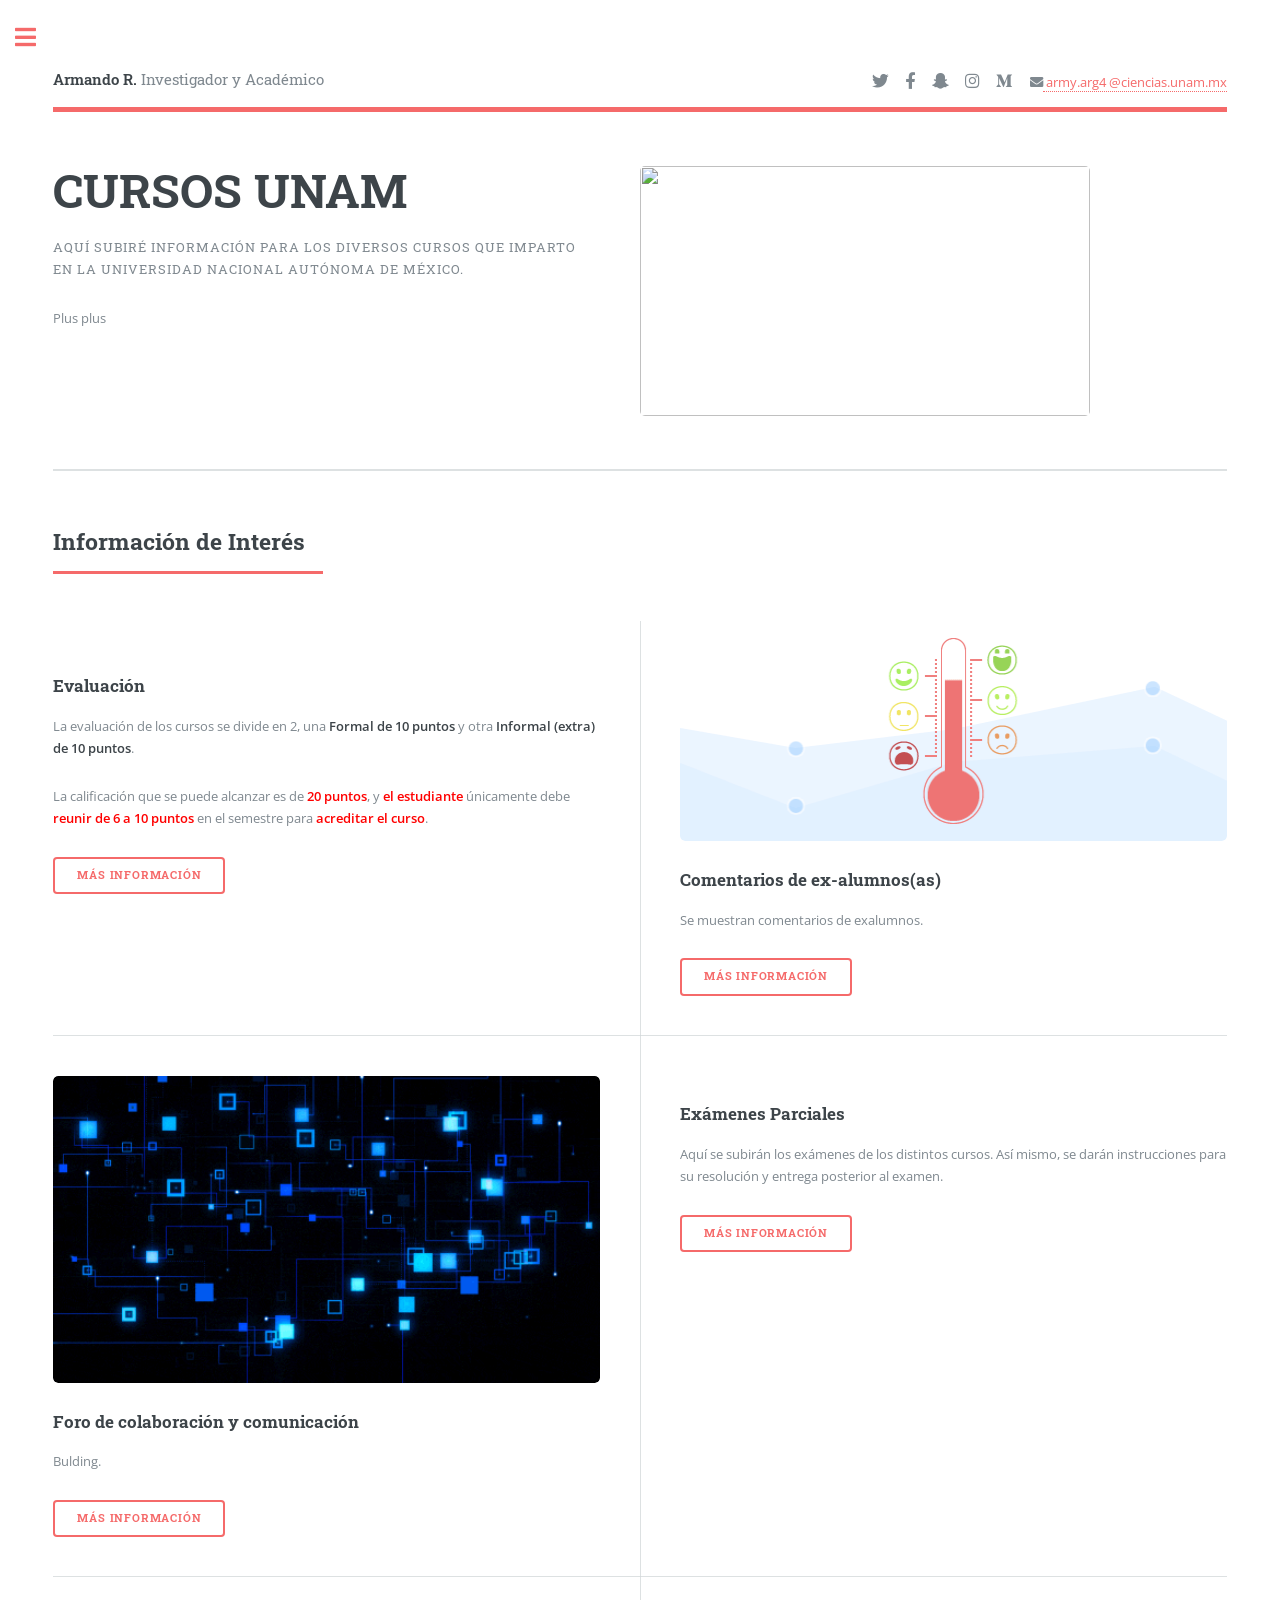
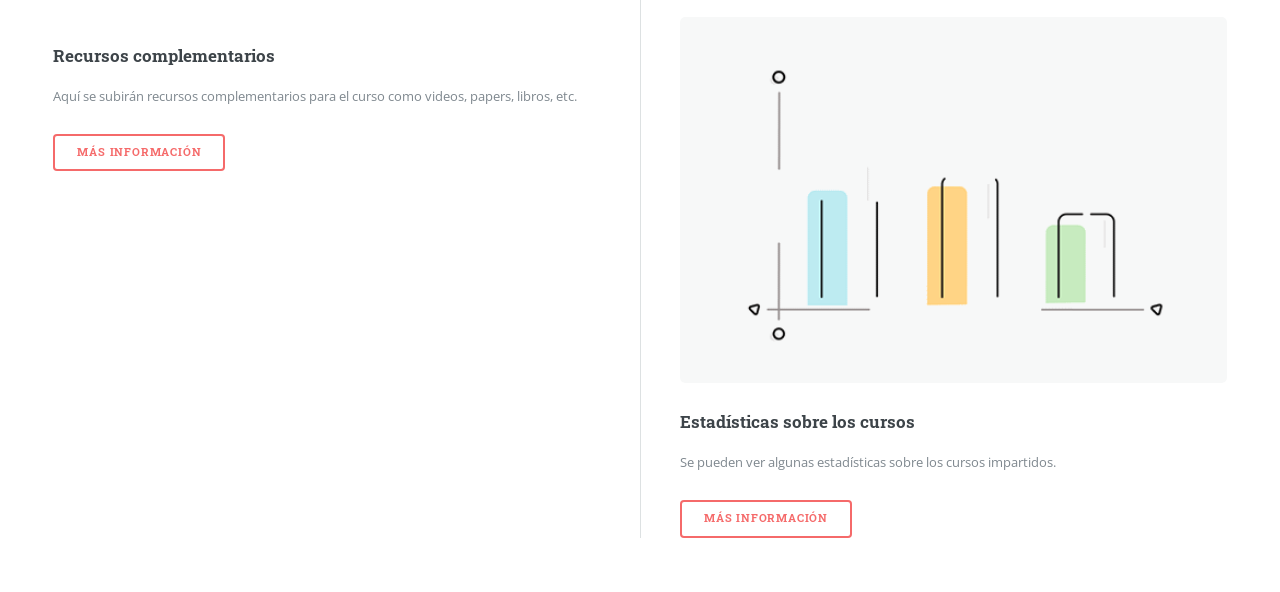
==== index.html @ 2b0e77f3 "estat curses 1" ====
<!DOCTYPE HTML>
<!--
	Investigación y Docencia
-->
<html>
	<head>
		<title>INICIO</title>
		<meta charset="utf-8" />
		<meta name="viewport" content="width=device-width, initial-scale=1, user-scalable=no" />
		<link rel="stylesheet" href="assets/css/main.css" />
	</head>
	<body class="is-preload">

		<!-- Wrapper -->
			<div id="wrapper">

				<!-- Main -->
					<div id="main">
						<div class="inner">

							<!-- Header -->
								<header id="header">
									<a href="index.html" class="logo"><strong>Armando R.</strong> Investigador y Académico</a>
									<ul class="icons">
										<li><a href="#" class="icon brands fa-twitter"><span class="label">Twitter</span></a></li>
										<li><a href="#" class="icon brands fa-facebook-f"><span class="label">Facebook</span></a></li>
										<li><a href="#" class="icon brands fa-snapchat-ghost"><span class="label">Snapchat</span></a></li>
										<li><a href="#" class="icon brands fa-instagram"><span class="label">Instagram</span></a></li>
										<li><a href="#" class="icon brands fa-medium-m"><span class="label">Medium</span></a></li>
										<li class="icon solid fa-envelope"><a href="#"> army.arg4 @ciencias.unam.mx</a></li>
									</ul>
								</header>

							<!-- Banner -->
								<section id="banner">
									<div class="content">
										<header>
											<h1>CURSOS UNAM<br />
											</h1>
<p>Aquí subiré información para los diversos cursos que imparto en la Universidad Nacional Autónoma de México.</p>
										</header>
										<p>   Plus plus</p>
										
									</div>
									<span class="image object">
<img src="https://giffiles.alphacoders.com/211/211236.gif" alt="" style="object-fit: cover; width: 450px; height: 250px;"/>
									</span>
								</section>


							<!-- Section -->
								<section>
									<header class="major">
										<h2>Información de Interés</h2>
										
									</header>
									<div class="posts">
										<article>
											<a href="#" class="image"><img src="Screenshot_2023-03-02-10-52-19.png" alt="" /></a>
											
											
   <script>
    function mostrarContenido(idContenido) {
      var contenido = document.getElementById(idContenido);
      if (contenido.style.display === "none") {
        contenido.style.display = "block";
      } else {
        contenido.style.display = "none";
      }
    }
  </script>

<a href="#" class="image"><img src="https://intef.es/wp-content/uploads/2022/09/EDUcharla-22_carrusel.jpg" alt="" /></a>											
<h3>Evaluación</h3>
<p>La evaluación de los cursos se divide en 2, una <strong>Formal de 10 puntos</strong> y otra <strong>Informal (extra) de 10 puntos</strong>. 
</p>
<p>La calificación que se puede alcanzar es de <strong style="color: red;">20 puntos</strong>, y <strong style="color: red;"> el estudiante</strong> 
únicamente debe <strong style="color: red;">reunir de 6 a 10 puntos</strong> en el semestre para 
<strong style="color: red;">acreditar el curso</strong>.  
 </p>
<ul class="actions">
<li><a  class="button" onclick="mostrarContenido('eval')" href="evaluacion.html">Más Información</a></li>
</ul>
<p id="eval" display="none">
<p>

</article>

<article>


<a href="#" class="image"><img src="comentarios.gif" alt="" /></a> <!--https://image.jimcdn.com/app/cms/image/transf/none/path/sef61e39a1407fa57/image/id53f1506eb621b59/version/1469035355/soldadoras-miller.gif-->
<h3>Comentarios de ex-alumnos(as)</h3>
<p>Se muestran comentarios de exalumnos.</p>
											<ul class="actions">
												<li><a href="Comentarios Clases - Google Forms.html" class="button">Más Información</a></li>
											</ul>
										</article>
										<article>
											<a href="#" class="image"><img src="com.gif" alt="" /></a>

<h3>Foro de colaboración y comunicación </h3>
<p>Bulding.</p>
											<ul class="actions">
												<li><a href="#" class="button">Más Información</a></li>
											</ul>
										</article>
										<article>
											<a href="#" class="image"><img src="https://www.knowsleynews.co.uk/wp-content/uploads/2023/02/Exam-graphic.jpg" alt="" /></a>
											<h3>Exámenes Parciales</h3>
											<p>Aquí se subirán los exámenes de los distintos cursos. Así mismo, se darán 
instrucciones para su resolución y entrega posterior al examen.</p>
											<ul class="actions">
												<li><a href="#" class="button">Más Información</a></li>
											</ul>
										</article>
										<article>
											<a href="#" class="image"><img src="https://c4.wallpaperflare.com/wallpaper/767/594/322/books-library-bokeh-depth-of-field-wallpaper-preview.jpg" alt="" /></a>
											<h3>Recursos complementarios</h3>
											<p>Aquí se subirán recursos complementarios para el curso como videos, papers, libros, etc.</p>
											<ul class="actions">
												<li><a href="#" class="button">Más Información</a></li>
											</ul>
										</article>
										<article>
											<a href="#" class="image"><img src="estat.gif" alt="" /></a>
											<h3>Estadísticas sobre los cursos</h3>
											<p>Se pueden ver algunas estadísticas sobre los cursos impartidos.</p>
											<ul class="actions">
												<li><a href="stat_courses.html" class="button">Más Información</a></li>
											</ul>
										</article>
									</div>
								</section>

						</div>
					</div>

				<!-- Sidebar -->
					<div id="sidebar">
						<div class="inner">

							<!-- Search -->
								<section id="search" class="alt">
									<form method="post" action="#">
										<input type="text" name="query" id="query" placeholder="Search" />
									</form>
								</section>

							<!-- Menu -->
								<nav id="menu">
									<header class="major">
										<h2>Menu</h2>
									</header>
									<ul>
										<li><a href="index.html">INICIO</a></li>
									<li><a href="notas_econo.html">Econometría</a></li>
																		
										<li><a href="alg_lin.html">Álgebra Lineal</a></li>
										<!--<li><a href="econometriaI.html">Econometría I</a></li>-->
										<li><a href="presentacion.html">Física Estadística</a></li>
										<li>
											<span class="opener">Submenu</span>
											<ul>
												<li><a href="#">L</a></li>
												<li><a href="#">I</a></li>
												<li><a href="#">T</a></li>
												<li><a href="#">F</a></li>
											</ul>
										</li>
									
									</ul>
								</nav>

	

							

							<!-- Footer -->
								<footer id="footer">
									<p class="copyright">&copy; Untitled. All rights reserved. Design: <a href="https://html5up.net">HTML5 UP</a>.</p>
								</footer>

						</div>
					</div>

			</div>

		<!-- Scripts -->
			<script src="assets/js/jquery.min.js"></script>
			<script src="assets/js/browser.min.js"></script>
			<script src="assets/js/breakpoints.min.js"></script>
			<script src="assets/js/util.js"></script>
			<script src="assets/js/main.js"></script>

	</body>
</html>
---- assets/css/main.css ----
@import url(fontawesome-all.min.css);
@import url("https://fonts.googleapis.com/css?family=Open+Sans:400,600,400italic,600italic|Roboto+Slab:400,700");
/*
	Editorial by HTML5 UP
	html5up.net | @ajlkn
	Free for personal and commercial use under the CCA 3.0 license (html5up.net/license)
*/
html, body, div, span, applet, object,
iframe, h1, h2, h3, h4, h5, h6, p, blockquote,
pre, a, abbr, acronym, address, big, cite,
code, del, dfn, em, img, ins, kbd, q, s, samp,
small, strike, strong, sub, sup, tt, var, b,
u, i, center, dl, dt, dd, ol, ul, li, fieldset,
form, label, legend, table, caption, tbody,
tfoot, thead, tr, th, td, article, aside,
canvas, details, embed, figure, figcaption,
footer, header, hgroup, menu, nav, output, ruby,
section, summary, time, mark, audio, video {
  margin: 0;
  padding: 0;
  border: 0;
  font-size: 100%;
  font: inherit;
  vertical-align: baseline; }

article, aside, details, figcaption, figure,
footer, header, hgroup, menu, nav, section {
  display: block; }

body {
  line-height: 1; }

ol, ul {
  list-style: none; }

blockquote, q {
  quotes: none; }
  blockquote:before, blockquote:after, q:before, q:after {
    content: '';
    content: none; }

table {
  border-collapse: collapse;
  border-spacing: 0; }

body {
  -webkit-text-size-adjust: none; }

mark {
  background-color: transparent;
  color: inherit; }

input::-moz-focus-inner {
  border: 0;
  padding: 0; }

input, select, textarea {
  -moz-appearance: none;
  -webkit-appearance: none;
  -ms-appearance: none;
  appearance: none; }

/* Basic */
@-ms-viewport {
  width: device-width; }

body {
  -ms-overflow-style: scrollbar; }

@media screen and (max-width: 480px) {
  html, body {
    min-width: 320px; } }

html {
  box-sizing: border-box; }

*, *:before, *:after {
  box-sizing: inherit; }

body {
  background: #ffffff; }
  body.is-preload *, body.is-preload *:before, body.is-preload *:after, body.is-resizing *, body.is-resizing *:before, body.is-resizing *:after {
    -moz-animation: none !important;
    -webkit-animation: none !important;
    -ms-animation: none !important;
    animation: none !important;
    -moz-transition: none !important;
    -webkit-transition: none !important;
    -ms-transition: none !important;
    transition: none !important; }

/* Type */
body, input, select, textarea {
  color: #7f888f;
  font-family: "Open Sans", sans-serif;
  font-size: 13pt;
  font-weight: 400;
  line-height: 1.65; }
  @media screen and (max-width: 1680px) {
    body, input, select, textarea {
      font-size: 11pt; } }
  @media screen and (max-width: 1280px) {
    body, input, select, textarea {
      font-size: 10pt; } }
  @media screen and (max-width: 360px) {
    body, input, select, textarea {
      font-size: 9pt; } }

a {
  -moz-transition: color 0.2s ease-in-out, border-bottom-color 0.2s ease-in-out;
  -webkit-transition: color 0.2s ease-in-out, border-bottom-color 0.2s ease-in-out;
  -ms-transition: color 0.2s ease-in-out, border-bottom-color 0.2s ease-in-out;
  transition: color 0.2s ease-in-out, border-bottom-color 0.2s ease-in-out;
  border-bottom: dotted 1px;
  color: #f56a6a;
  text-decoration: none; }
  a:hover {
    border-bottom-color: #f56a6a;
    color: #f56a6a !important; }
    a:hover strong {
      color: inherit; }

strong, b {
  color: #3d4449;
  font-weight: 600; }

em, i {
  font-style: italic; }

p {
  margin: 0 0 2em 0; }

h1, h2, h3, h4, h5, h6 {
  color: #3d4449;
  font-family: "Roboto Slab", serif;
  font-weight: 700;
  line-height: 1.5;
  margin: 0 0 1em 0; }
  h1 a, h2 a, h3 a, h4 a, h5 a, h6 a {
    color: inherit;
    text-decoration: none;
    border-bottom: 0; }

h1 {
  font-size: 4em;
  margin: 0 0 0.5em 0;
  line-height: 1.3; }

h2 {
  font-size: 1.75em; }

h3 {
  font-size: 1.25em; }

h4 {
  font-size: 1.1em; }

h5 {
  font-size: 0.9em; }

h6 {
  font-size: 0.7em; }

@media screen and (max-width: 1680px) {
  h1 {
    font-size: 3.5em; } }

@media screen and (max-width: 980px) {
  h1 {
    font-size: 3.25em; } }

@media screen and (max-width: 736px) {
  h1 {
    font-size: 2em;
    line-height: 1.4; }
  h2 {
    font-size: 1.5em; } }

sub {
  font-size: 0.8em;
  position: relative;
  top: 0.5em; }

sup {
  font-size: 0.8em;
  position: relative;
  top: -0.5em; }

blockquote {
  border-left: solid 3px rgba(210, 215, 217, 0.75);
  font-style: italic;
  margin: 0 0 2em 0;
  padding: 0.5em 0 0.5em 2em; }

code {
  background: rgba(230, 235, 237, 0.25);
  border-radius: 0.375em;
  border: solid 1px rgba(210, 215, 217, 0.75);
  font-family: "Courier New", monospace;
  font-size: 0.9em;
  margin: 0 0.25em;
  padding: 0.25em 0.65em; }

pre {
  -webkit-overflow-scrolling: touch;
  font-family: "Courier New", monospace;
  font-size: 0.9em;
  margin: 0 0 2em 0; }
  pre code {
    display: block;
    line-height: 1.75;
    padding: 1em 1.5em;
    overflow-x: auto; }

hr {
  border: 0;
  border-bottom: solid 1px rgba(210, 215, 217, 0.75);
  margin: 2em 0; }
  hr.major {
    margin: 3em 0; }

.align-left {
  text-align: left; }

.align-center {
  text-align: center; }

.align-right {
  text-align: right; }

/* Row */
.row {
  display: flex;
  flex-wrap: wrap;
  box-sizing: border-box;
  align-items: stretch; }
  .row > * {
    box-sizing: border-box; }
  .row.gtr-uniform > * > :last-child {
    margin-bottom: 0; }
  .row.aln-left {
    justify-content: flex-start; }
  .row.aln-center {
    justify-content: center; }
  .row.aln-right {
    justify-content: flex-end; }
  .row.aln-top {
    align-items: flex-start; }
  .row.aln-middle {
    align-items: center; }
  .row.aln-bottom {
    align-items: flex-end; }
  .row > .imp {
    order: -1; }
  .row > .col-1 {
    width: 8.33333%; }
  .row > .off-1 {
    margin-left: 8.33333%; }
  .row > .col-2 {
    width: 16.66667%; }
  .row > .off-2 {
    margin-left: 16.66667%; }
  .row > .col-3 {
    width: 25%; }
  .row > .off-3 {
    margin-left: 25%; }
  .row > .col-4 {
    width: 33.33333%; }
  .row > .off-4 {
    margin-left: 33.33333%; }
  .row > .col-5 {
    width: 41.66667%; }
  .row > .off-5 {
    margin-left: 41.66667%; }
  .row > .col-6 {
    width: 50%; }
  .row > .off-6 {
    margin-left: 50%; }
  .row > .col-7 {
    width: 58.33333%; }
  .row > .off-7 {
    margin-left: 58.33333%; }
  .row > .col-8 {
    width: 66.66667%; }
  .row > .off-8 {
    margin-left: 66.66667%; }
  .row > .col-9 {
    width: 75%; }
  .row > .off-9 {
    margin-left: 75%; }
  .row > .col-10 {
    width: 83.33333%; }
  .row > .off-10 {
    margin-left: 83.33333%; }
  .row > .col-11 {
    width: 91.66667%; }
  .row > .off-11 {
    margin-left: 91.66667%; }
  .row > .col-12 {
    width: 100%; }
  .row > .off-12 {
    margin-left: 100%; }
  .row.gtr-0 {
    margin-top: 0;
    margin-left: 0em; }
    .row.gtr-0 > * {
      padding: 0 0 0 0em; }
    .row.gtr-0.gtr-uniform {
      margin-top: 0em; }
      .row.gtr-0.gtr-uniform > * {
        padding-top: 0em; }
  .row.gtr-25 {
    margin-top: 0;
    margin-left: -0.375em; }
    .row.gtr-25 > * {
      padding: 0 0 0 0.375em; }
    .row.gtr-25.gtr-uniform {
      margin-top: -0.375em; }
      .row.gtr-25.gtr-uniform > * {
        padding-top: 0.375em; }
  .row.gtr-50 {
    margin-top: 0;
    margin-left: -0.75em; }
    .row.gtr-50 > * {
      padding: 0 0 0 0.75em; }
    .row.gtr-50.gtr-uniform {
      margin-top: -0.75em; }
      .row.gtr-50.gtr-uniform > * {
        padding-top: 0.75em; }
  .row {
    margin-top: 0;
    margin-left: -1.5em; }
    .row > * {
      padding: 0 0 0 1.5em; }
    .row.gtr-uniform {
      margin-top: -1.5em; }
      .row.gtr-uniform > * {
        padding-top: 1.5em; }
  .row.gtr-150 {
    margin-top: 0;
    margin-left: -2.25em; }
    .row.gtr-150 > * {
      padding: 0 0 0 2.25em; }
    .row.gtr-150.gtr-uniform {
      margin-top: -2.25em; }
      .row.gtr-150.gtr-uniform > * {
        padding-top: 2.25em; }
  .row.gtr-200 {
    margin-top: 0;
    margin-left: -3em; }
    .row.gtr-200 > * {
      padding: 0 0 0 3em; }
    .row.gtr-200.gtr-uniform {
      margin-top: -3em; }
      .row.gtr-200.gtr-uniform > * {
        padding-top: 3em; }
  @media screen and (max-width: 1680px) {
    .row {
      display: flex;
      flex-wrap: wrap;
      box-sizing: border-box;
      align-items: stretch; }
      .row > * {
        box-sizing: border-box; }
      .row.gtr-uniform > * > :last-child {
        margin-bottom: 0; }
      .row.aln-left {
        justify-content: flex-start; }
      .row.aln-center {
        justify-content: center; }
      .row.aln-right {
        justify-content: flex-end; }
      .row.aln-top {
        align-items: flex-start; }
      .row.aln-middle {
        align-items: center; }
      .row.aln-bottom {
        align-items: flex-end; }
      .row > .imp-xlarge {
        order: -1; }
      .row > .col-1-xlarge {
        width: 8.33333%; }
      .row > .off-1-xlarge {
        margin-left: 8.33333%; }
      .row > .col-2-xlarge {
        width: 16.66667%; }
      .row > .off-2-xlarge {
        margin-left: 16.66667%; }
      .row > .col-3-xlarge {
        width: 25%; }
      .row > .off-3-xlarge {
        margin-left: 25%; }
      .row > .col-4-xlarge {
        width: 33.33333%; }
      .row > .off-4-xlarge {
        margin-left: 33.33333%; }
      .row > .col-5-xlarge {
        width: 41.66667%; }
      .row > .off-5-xlarge {
        margin-left: 41.66667%; }
      .row > .col-6-xlarge {
        width: 50%; }
      .row > .off-6-xlarge {
        margin-left: 50%; }
      .row > .col-7-xlarge {
        width: 58.33333%; }
      .row > .off-7-xlarge {
        margin-left: 58.33333%; }
      .row > .col-8-xlarge {
        width: 66.66667%; }
      .row > .off-8-xlarge {
        margin-left: 66.66667%; }
      .row > .col-9-xlarge {
        width: 75%; }
      .row > .off-9-xlarge {
        margin-left: 75%; }
      .row > .col-10-xlarge {
        width: 83.33333%; }
      .row > .off-10-xlarge {
        margin-left: 83.33333%; }
      .row > .col-11-xlarge {
        width: 91.66667%; }
      .row > .off-11-xlarge {
        margin-left: 91.66667%; }
      .row > .col-12-xlarge {
        width: 100%; }
      .row > .off-12-xlarge {
        margin-left: 100%; }
      .row.gtr-0 {
        margin-top: 0;
        margin-left: 0em; }
        .row.gtr-0 > * {
          padding: 0 0 0 0em; }
        .row.gtr-0.gtr-uniform {
          margin-top: 0em; }
          .row.gtr-0.gtr-uniform > * {
            padding-top: 0em; }
      .row.gtr-25 {
        margin-top: 0;
        margin-left: -0.375em; }
        .row.gtr-25 > * {
          padding: 0 0 0 0.375em; }
        .row.gtr-25.gtr-uniform {
          margin-top: -0.375em; }
          .row.gtr-25.gtr-uniform > * {
            padding-top: 0.375em; }
      .row.gtr-50 {
        margin-top: 0;
        margin-left: -0.75em; }
        .row.gtr-50 > * {
          padding: 0 0 0 0.75em; }
        .row.gtr-50.gtr-uniform {
          margin-top: -0.75em; }
          .row.gtr-50.gtr-uniform > * {
            padding-top: 0.75em; }
      .row {
        margin-top: 0;
        margin-left: -1.5em; }
        .row > * {
          padding: 0 0 0 1.5em; }
        .row.gtr-uniform {
          margin-top: -1.5em; }
          .row.gtr-uniform > * {
            padding-top: 1.5em; }
      .row.gtr-150 {
        margin-top: 0;
        margin-left: -2.25em; }
        .row.gtr-150 > * {
          padding: 0 0 0 2.25em; }
        .row.gtr-150.gtr-uniform {
          margin-top: -2.25em; }
          .row.gtr-150.gtr-uniform > * {
            padding-top: 2.25em; }
      .row.gtr-200 {
        margin-top: 0;
        margin-left: -3em; }
        .row.gtr-200 > * {
          padding: 0 0 0 3em; }
        .row.gtr-200.gtr-uniform {
          margin-top: -3em; }
          .row.gtr-200.gtr-uniform > * {
            padding-top: 3em; } }
  @media screen and (max-width: 1280px) {
    .row {
      display: flex;
      flex-wrap: wrap;
      box-sizing: border-box;
      align-items: stretch; }
      .row > * {
        box-sizing: border-box; }
      .row.gtr-uniform > * > :last-child {
        margin-bottom: 0; }
      .row.aln-left {
        justify-content: flex-start; }
      .row.aln-center {
        justify-content: center; }
      .row.aln-right {
        justify-content: flex-end; }
      .row.aln-top {
        align-items: flex-start; }
      .row.aln-middle {
        align-items: center; }
      .row.aln-bottom {
        align-items: flex-end; }
      .row > .imp-large {
        order: -1; }
      .row > .col-1-large {
        width: 8.33333%; }
      .row > .off-1-large {
        margin-left: 8.33333%; }
      .row > .col-2-large {
        width: 16.66667%; }
      .row > .off-2-large {
        margin-left: 16.66667%; }
      .row > .col-3-large {
        width: 25%; }
      .row > .off-3-large {
        margin-left: 25%; }
      .row > .col-4-large {
        width: 33.33333%; }
      .row > .off-4-large {
        margin-left: 33.33333%; }
      .row > .col-5-large {
        width: 41.66667%; }
      .row > .off-5-large {
        margin-left: 41.66667%; }
      .row > .col-6-large {
        width: 50%; }
      .row > .off-6-large {
        margin-left: 50%; }
      .row > .col-7-large {
        width: 58.33333%; }
      .row > .off-7-large {
        margin-left: 58.33333%; }
      .row > .col-8-large {
        width: 66.66667%; }
      .row > .off-8-large {
        margin-left: 66.66667%; }
      .row > .col-9-large {
        width: 75%; }
      .row > .off-9-large {
        margin-left: 75%; }
      .row > .col-10-large {
        width: 83.33333%; }
      .row > .off-10-large {
        margin-left: 83.33333%; }
      .row > .col-11-large {
        width: 91.66667%; }
      .row > .off-11-large {
        margin-left: 91.66667%; }
      .row > .col-12-large {
        width: 100%; }
      .row > .off-12-large {
        margin-left: 100%; }
      .row.gtr-0 {
        margin-top: 0;
        margin-left: 0em; }
        .row.gtr-0 > * {
          padding: 0 0 0 0em; }
        .row.gtr-0.gtr-uniform {
          margin-top: 0em; }
          .row.gtr-0.gtr-uniform > * {
            padding-top: 0em; }
      .row.gtr-25 {
        margin-top: 0;
        margin-left: -0.375em; }
        .row.gtr-25 > * {
          padding: 0 0 0 0.375em; }
        .row.gtr-25.gtr-uniform {
          margin-top: -0.375em; }
          .row.gtr-25.gtr-uniform > * {
            padding-top: 0.375em; }
      .row.gtr-50 {
        margin-top: 0;
        margin-left: -0.75em; }
        .row.gtr-50 > * {
          padding: 0 0 0 0.75em; }
        .row.gtr-50.gtr-uniform {
          margin-top: -0.75em; }
          .row.gtr-50.gtr-uniform > * {
            padding-top: 0.75em; }
      .row {
        margin-top: 0;
        margin-left: -1.5em; }
        .row > * {
          padding: 0 0 0 1.5em; }
        .row.gtr-uniform {
          margin-top: -1.5em; }
          .row.gtr-uniform > * {
            padding-top: 1.5em; }
      .row.gtr-150 {
        margin-top: 0;
        margin-left: -2.25em; }
        .row.gtr-150 > * {
          padding: 0 0 0 2.25em; }
        .row.gtr-150.gtr-uniform {
          margin-top: -2.25em; }
          .row.gtr-150.gtr-uniform > * {
            padding-top: 2.25em; }
      .row.gtr-200 {
        margin-top: 0;
        margin-left: -3em; }
        .row.gtr-200 > * {
          padding: 0 0 0 3em; }
        .row.gtr-200.gtr-uniform {
          margin-top: -3em; }
          .row.gtr-200.gtr-uniform > * {
            padding-top: 3em; } }
  @media screen and (max-width: 980px) {
    .row {
      display: flex;
      flex-wrap: wrap;
      box-sizing: border-box;
      align-items: stretch; }
      .row > * {
        box-sizing: border-box; }
      .row.gtr-uniform > * > :last-child {
        margin-bottom: 0; }
      .row.aln-left {
        justify-content: flex-start; }
      .row.aln-center {
        justify-content: center; }
      .row.aln-right {
        justify-content: flex-end; }
      .row.aln-top {
        align-items: flex-start; }
      .row.aln-middle {
        align-items: center; }
      .row.aln-bottom {
        align-items: flex-end; }
      .row > .imp-medium {
        order: -1; }
      .row > .col-1-medium {
        width: 8.33333%; }
      .row > .off-1-medium {
        margin-left: 8.33333%; }
      .row > .col-2-medium {
        width: 16.66667%; }
      .row > .off-2-medium {
        margin-left: 16.66667%; }
      .row > .col-3-medium {
        width: 25%; }
      .row > .off-3-medium {
        margin-left: 25%; }
      .row > .col-4-medium {
        width: 33.33333%; }
      .row > .off-4-medium {
        margin-left: 33.33333%; }
      .row > .col-5-medium {
        width: 41.66667%; }
      .row > .off-5-medium {
        margin-left: 41.66667%; }
      .row > .col-6-medium {
        width: 50%; }
      .row > .off-6-medium {
        margin-left: 50%; }
      .row > .col-7-medium {
        width: 58.33333%; }
      .row > .off-7-medium {
        margin-left: 58.33333%; }
      .row > .col-8-medium {
        width: 66.66667%; }
      .row > .off-8-medium {
        margin-left: 66.66667%; }
      .row > .col-9-medium {
        width: 75%; }
      .row > .off-9-medium {
        margin-left: 75%; }
      .row > .col-10-medium {
        width: 83.33333%; }
      .row > .off-10-medium {
        margin-left: 83.33333%; }
      .row > .col-11-medium {
        width: 91.66667%; }
      .row > .off-11-medium {
        margin-left: 91.66667%; }
      .row > .col-12-medium {
        width: 100%; }
      .row > .off-12-medium {
        margin-left: 100%; }
      .row.gtr-0 {
        margin-top: 0;
        margin-left: 0em; }
        .row.gtr-0 > * {
          padding: 0 0 0 0em; }
        .row.gtr-0.gtr-uniform {
          margin-top: 0em; }
          .row.gtr-0.gtr-uniform > * {
            padding-top: 0em; }
      .row.gtr-25 {
        margin-top: 0;
        margin-left: -0.375em; }
        .row.gtr-25 > * {
          padding: 0 0 0 0.375em; }
        .row.gtr-25.gtr-uniform {
          margin-top: -0.375em; }
          .row.gtr-25.gtr-uniform > * {
            padding-top: 0.375em; }
      .row.gtr-50 {
        margin-top: 0;
        margin-left: -0.75em; }
        .row.gtr-50 > * {
          padding: 0 0 0 0.75em; }
        .row.gtr-50.gtr-uniform {
          margin-top: -0.75em; }
          .row.gtr-50.gtr-uniform > * {
            padding-top: 0.75em; }
      .row {
        margin-top: 0;
        margin-left: -1.5em; }
        .row > * {
          padding: 0 0 0 1.5em; }
        .row.gtr-uniform {
          margin-top: -1.5em; }
          .row.gtr-uniform > * {
            padding-top: 1.5em; }
      .row.gtr-150 {
        margin-top: 0;
        margin-left: -2.25em; }
        .row.gtr-150 > * {
          padding: 0 0 0 2.25em; }
        .row.gtr-150.gtr-uniform {
          margin-top: -2.25em; }
          .row.gtr-150.gtr-uniform > * {
            padding-top: 2.25em; }
      .row.gtr-200 {
        margin-top: 0;
        margin-left: -3em; }
        .row.gtr-200 > * {
          padding: 0 0 0 3em; }
        .row.gtr-200.gtr-uniform {
          margin-top: -3em; }
          .row.gtr-200.gtr-uniform > * {
            padding-top: 3em; } }
  @media screen and (max-width: 736px) {
    .row {
      display: flex;
      flex-wrap: wrap;
      box-sizing: border-box;
      align-items: stretch; }
      .row > * {
        box-sizing: border-box; }
      .row.gtr-uniform > * > :last-child {
        margin-bottom: 0; }
      .row.aln-left {
        justify-content: flex-start; }
      .row.aln-center {
        justify-content: center; }
      .row.aln-right {
        justify-content: flex-end; }
      .row.aln-top {
        align-items: flex-start; }
      .row.aln-middle {
        align-items: center; }
      .row.aln-bottom {
        align-items: flex-end; }
      .row > .imp-small {
        order: -1; }
      .row > .col-1-small {
        width: 8.33333%; }
      .row > .off-1-small {
        margin-left: 8.33333%; }
      .row > .col-2-small {
        width: 16.66667%; }
      .row > .off-2-small {
        margin-left: 16.66667%; }
      .row > .col-3-small {
        width: 25%; }
      .row > .off-3-small {
        margin-left: 25%; }
      .row > .col-4-small {
        width: 33.33333%; }
      .row > .off-4-small {
        margin-left: 33.33333%; }
      .row > .col-5-small {
        width: 41.66667%; }
      .row > .off-5-small {
        margin-left: 41.66667%; }
      .row > .col-6-small {
        width: 50%; }
      .row > .off-6-small {
        margin-left: 50%; }
      .row > .col-7-small {
        width: 58.33333%; }
      .row > .off-7-small {
        margin-left: 58.33333%; }
      .row > .col-8-small {
        width: 66.66667%; }
      .row > .off-8-small {
        margin-left: 66.66667%; }
      .row > .col-9-small {
        width: 75%; }
      .row > .off-9-small {
        margin-left: 75%; }
      .row > .col-10-small {
        width: 83.33333%; }
      .row > .off-10-small {
        margin-left: 83.33333%; }
      .row > .col-11-small {
        width: 91.66667%; }
      .row > .off-11-small {
        margin-left: 91.66667%; }
      .row > .col-12-small {
        width: 100%; }
      .row > .off-12-small {
        margin-left: 100%; }
      .row.gtr-0 {
        margin-top: 0;
        margin-left: 0em; }
        .row.gtr-0 > * {
          padding: 0 0 0 0em; }
        .row.gtr-0.gtr-uniform {
          margin-top: 0em; }
          .row.gtr-0.gtr-uniform > * {
            padding-top: 0em; }
      .row.gtr-25 {
        margin-top: 0;
        margin-left: -0.375em; }
        .row.gtr-25 > * {
          padding: 0 0 0 0.375em; }
        .row.gtr-25.gtr-uniform {
          margin-top: -0.375em; }
          .row.gtr-25.gtr-uniform > * {
            padding-top: 0.375em; }
      .row.gtr-50 {
        margin-top: 0;
        margin-left: -0.75em; }
        .row.gtr-50 > * {
          padding: 0 0 0 0.75em; }
        .row.gtr-50.gtr-uniform {
          margin-top: -0.75em; }
          .row.gtr-50.gtr-uniform > * {
            padding-top: 0.75em; }
      .row {
        margin-top: 0;
        margin-left: -1.5em; }
        .row > * {
          padding: 0 0 0 1.5em; }
        .row.gtr-uniform {
          margin-top: -1.5em; }
          .row.gtr-uniform > * {
            padding-top: 1.5em; }
      .row.gtr-150 {
        margin-top: 0;
        margin-left: -2.25em; }
        .row.gtr-150 > * {
          padding: 0 0 0 2.25em; }
        .row.gtr-150.gtr-uniform {
          margin-top: -2.25em; }
          .row.gtr-150.gtr-uniform > * {
            padding-top: 2.25em; }
      .row.gtr-200 {
        margin-top: 0;
        margin-left: -3em; }
        .row.gtr-200 > * {
          padding: 0 0 0 3em; }
        .row.gtr-200.gtr-uniform {
          margin-top: -3em; }
          .row.gtr-200.gtr-uniform > * {
            padding-top: 3em; } }
  @media screen and (max-width: 480px) {
    .row {
      display: flex;
      flex-wrap: wrap;
      box-sizing: border-box;
      align-items: stretch; }
      .row > * {
        box-sizing: border-box; }
      .row.gtr-uniform > * > :last-child {
        margin-bottom: 0; }
      .row.aln-left {
        justify-content: flex-start; }
      .row.aln-center {
        justify-content: center; }
      .row.aln-right {
        justify-content: flex-end; }
      .row.aln-top {
        align-items: flex-start; }
      .row.aln-middle {
        align-items: center; }
      .row.aln-bottom {
        align-items: flex-end; }
      .row > .imp-xsmall {
        order: -1; }
      .row > .col-1-xsmall {
        width: 8.33333%; }
      .row > .off-1-xsmall {
        margin-left: 8.33333%; }
      .row > .col-2-xsmall {
        width: 16.66667%; }
      .row > .off-2-xsmall {
        margin-left: 16.66667%; }
      .row > .col-3-xsmall {
        width: 25%; }
      .row > .off-3-xsmall {
        margin-left: 25%; }
      .row > .col-4-xsmall {
        width: 33.33333%; }
      .row > .off-4-xsmall {
        margin-left: 33.33333%; }
      .row > .col-5-xsmall {
        width: 41.66667%; }
      .row > .off-5-xsmall {
        margin-left: 41.66667%; }
      .row > .col-6-xsmall {
        width: 50%; }
      .row > .off-6-xsmall {
        margin-left: 50%; }
      .row > .col-7-xsmall {
        width: 58.33333%; }
      .row > .off-7-xsmall {
        margin-left: 58.33333%; }
      .row > .col-8-xsmall {
        width: 66.66667%; }
      .row > .off-8-xsmall {
        margin-left: 66.66667%; }
      .row > .col-9-xsmall {
        width: 75%; }
      .row > .off-9-xsmall {
        margin-left: 75%; }
      .row > .col-10-xsmall {
        width: 83.33333%; }
      .row > .off-10-xsmall {
        margin-left: 83.33333%; }
      .row > .col-11-xsmall {
        width: 91.66667%; }
      .row > .off-11-xsmall {
        margin-left: 91.66667%; }
      .row > .col-12-xsmall {
        width: 100%; }
      .row > .off-12-xsmall {
        margin-left: 100%; }
      .row.gtr-0 {
        margin-top: 0;
        margin-left: 0em; }
        .row.gtr-0 > * {
          padding: 0 0 0 0em; }
        .row.gtr-0.gtr-uniform {
          margin-top: 0em; }
          .row.gtr-0.gtr-uniform > * {
            padding-top: 0em; }
      .row.gtr-25 {
        margin-top: 0;
        margin-left: -0.375em; }
        .row.gtr-25 > * {
          padding: 0 0 0 0.375em; }
        .row.gtr-25.gtr-uniform {
          margin-top: -0.375em; }
          .row.gtr-25.gtr-uniform > * {
            padding-top: 0.375em; }
      .row.gtr-50 {
        margin-top: 0;
        margin-left: -0.75em; }
        .row.gtr-50 > * {
          padding: 0 0 0 0.75em; }
        .row.gtr-50.gtr-uniform {
          margin-top: -0.75em; }
          .row.gtr-50.gtr-uniform > * {
            padding-top: 0.75em; }
      .row {
        margin-top: 0;
        margin-left: -1.5em; }
        .row > * {
          padding: 0 0 0 1.5em; }
        .row.gtr-uniform {
          margin-top: -1.5em; }
          .row.gtr-uniform > * {
            padding-top: 1.5em; }
      .row.gtr-150 {
        margin-top: 0;
        margin-left: -2.25em; }
        .row.gtr-150 > * {
          padding: 0 0 0 2.25em; }
        .row.gtr-150.gtr-uniform {
          margin-top: -2.25em; }
          .row.gtr-150.gtr-uniform > * {
            padding-top: 2.25em; }
      .row.gtr-200 {
        margin-top: 0;
        margin-left: -3em; }
        .row.gtr-200 > * {
          padding: 0 0 0 3em; }
        .row.gtr-200.gtr-uniform {
          margin-top: -3em; }
          .row.gtr-200.gtr-uniform > * {
            padding-top: 3em; } }

/* Section/Article */
section.special, article.special {
  text-align: center; }

header p {
  font-family: "Roboto Slab", serif;
  font-size: 1em;
  font-weight: 400;
  letter-spacing: 0.075em;
  margin-top: -0.5em;
  text-transform: uppercase; }

header.major > :last-child {
  border-bottom: solid 3px #f56a6a;
  display: inline-block;
  margin: 0 0 2em 0;
  padding: 0 0.75em 0.5em 0; }

header.main > :last-child {
  margin: 0 0 1em 0; }

/* Form */
form {
  margin: 0 0 2em 0; }

label {
  color: #3d4449;
  display: block;
  font-size: 0.9em;
  font-weight: 600;
  margin: 0 0 1em 0; }

input[type="text"],
input[type="password"],
input[type="email"],
input[type="tel"],
input[type="search"],
input[type="url"],
select,
textarea {
  -moz-appearance: none;
  -webkit-appearance: none;
  -ms-appearance: none;
  appearance: none;
  background: #ffffff;
  border-radius: 0.375em;
  border: none;
  border: solid 1px rgba(210, 215, 217, 0.75);
  color: inherit;
  display: block;
  outline: 0;
  padding: 0 1em;
  text-decoration: none;
  width: 100%; }
  input[type="text"]:invalid,
  input[type="password"]:invalid,
  input[type="email"]:invalid,
  input[type="tel"]:invalid,
  input[type="search"]:invalid,
  input[type="url"]:invalid,
  select:invalid,
  textarea:invalid {
    box-shadow: none; }
  input[type="text"]:focus,
  input[type="password"]:focus,
  input[type="email"]:focus,
  input[type="tel"]:focus,
  input[type="search"]:focus,
  input[type="url"]:focus,
  select:focus,
  textarea:focus {
    border-color: #f56a6a;
    box-shadow: 0 0 0 1px #f56a6a; }

select {
  background-image: url("data:image/svg+xml;charset=utf8,%3Csvg xmlns='http://www.w3.org/2000/svg' width='40' height='40' preserveAspectRatio='none' viewBox='0 0 40 40'%3E%3Cpath d='M9.4,12.3l10.4,10.4l10.4-10.4c0.2-0.2,0.5-0.4,0.9-0.4c0.3,0,0.6,0.1,0.9,0.4l3.3,3.3c0.2,0.2,0.4,0.5,0.4,0.9 c0,0.4-0.1,0.6-0.4,0.9L20.7,31.9c-0.2,0.2-0.5,0.4-0.9,0.4c-0.3,0-0.6-0.1-0.9-0.4L4.3,17.3c-0.2-0.2-0.4-0.5-0.4-0.9 c0-0.4,0.1-0.6,0.4-0.9l3.3-3.3c0.2-0.2,0.5-0.4,0.9-0.4S9.1,12.1,9.4,12.3z' fill='rgba(210, 215, 217, 0.75)' /%3E%3C/svg%3E");
  background-size: 1.25em;
  background-repeat: no-repeat;
  background-position: calc(100% - 1em) center;
  height: 2.75em;
  padding-right: 2.75em;
  text-overflow: ellipsis; }
  select option {
    color: #3d4449;
    background: #ffffff; }
  select:focus::-ms-value {
    background-color: transparent; }
  select::-ms-expand {
    display: none; }

input[type="text"],
input[type="password"],
input[type="email"],
input[type="tel"],
input[type="search"],
input[type="url"],
select {
  height: 2.75em; }

textarea {
  padding: 0.75em 1em; }

input[type="checkbox"],
input[type="radio"] {
  -moz-appearance: none;
  -webkit-appearance: none;
  -ms-appearance: none;
  appearance: none;
  display: block;
  float: left;
  margin-right: -2em;
  opacity: 0;
  width: 1em;
  z-index: -1; }
  input[type="checkbox"] + label,
  input[type="radio"] + label {
    text-decoration: none;
    color: #7f888f;
    cursor: pointer;
    display: inline-block;
    font-size: 1em;
    font-weight: 400;
    padding-left: 2.4em;
    padding-right: 0.75em;
    position: relative; }
    input[type="checkbox"] + label:before,
    input[type="radio"] + label:before {
      -moz-osx-font-smoothing: grayscale;
      -webkit-font-smoothing: antialiased;
      display: inline-block;
      font-style: normal;
      font-variant: normal;
      text-rendering: auto;
      line-height: 1;
      text-transform: none !important;
      font-family: 'Font Awesome 5 Free';
      font-weight: 900; }
    input[type="checkbox"] + label:before,
    input[type="radio"] + label:before {
      background: #ffffff;
      border-radius: 0.375em;
      border: solid 1px rgba(210, 215, 217, 0.75);
      content: '';
      display: inline-block;
      font-size: 0.8em;
      height: 2.0625em;
      left: 0;
      line-height: 2.0625em;
      position: absolute;
      text-align: center;
      top: 0;
      width: 2.0625em; }
  input[type="checkbox"]:checked + label:before,
  input[type="radio"]:checked + label:before {
    background: #3d4449;
    border-color: #3d4449;
    color: #ffffff;
    content: '\f00c'; }
  input[type="checkbox"]:focus + label:before,
  input[type="radio"]:focus + label:before {
    border-color: #f56a6a;
    box-shadow: 0 0 0 1px #f56a6a; }

input[type="checkbox"] + label:before {
  border-radius: 0.375em; }

input[type="radio"] + label:before {
  border-radius: 100%; }

::-webkit-input-placeholder {
  color: #9fa3a6 !important;
  opacity: 1.0; }

:-moz-placeholder {
  color: #9fa3a6 !important;
  opacity: 1.0; }

::-moz-placeholder {
  color: #9fa3a6 !important;
  opacity: 1.0; }

:-ms-input-placeholder {
  color: #9fa3a6 !important;
  opacity: 1.0; }

/* Box */
.box {
  border-radius: 0.375em;
  border: solid 1px rgba(210, 215, 217, 0.75);
  margin-bottom: 2em;
  padding: 1.5em; }
  .box > :last-child,
  .box > :last-child > :last-child,
  .box > :last-child > :last-child > :last-child {
    margin-bottom: 0; }
  .box.alt {
    border: 0;
    border-radius: 0;
    padding: 0; }

/* Icon */
.icon {
  text-decoration: none;
  border-bottom: none;
  position: relative; }
  .icon:before {
    -moz-osx-font-smoothing: grayscale;
    -webkit-font-smoothing: antialiased;
    display: inline-block;
    font-style: normal;
    font-variant: normal;
    text-rendering: auto;
    line-height: 1;
    text-transform: none !important;
    font-family: 'Font Awesome 5 Free';
    font-weight: 400; }
  .icon > .label {
    display: none; }
  .icon:before {
    line-height: inherit; }
  .icon.solid:before {
    font-weight: 900; }
  .icon.brands:before {
    font-family: 'Font Awesome 5 Brands'; }

/* Image */
.image {
  border-radius: 0.375em;
  border: 0;
  display: inline-block;
  position: relative; }
  .image img {
    border-radius: 0.375em;
    display: block; }
  .image.left, .image.right {
    max-width: 40%; }
    .image.left img, .image.right img {
      width: 100%; }
  .image.left {
    float: left;
    padding: 0 1.5em 1em 0;
    top: 0.25em; }
  .image.right {
    float: right;
    padding: 0 0 1em 1.5em;
    top: 0.25em; }
  .image.fit {
    display: block;
    margin: 0 0 2em 0;
    width: 100%; }
    .image.fit img {
      width: 100%; }
  .image.main {
    display: block;
    margin: 0 0 3em 0;
    width: 100%; }
    .image.main img {
      width: 100%; }

a.image {
  overflow: hidden; }
  a.image img {
    -moz-transition: -moz-transform 0.2s ease;
    -webkit-transition: -webkit-transform 0.2s ease;
    -ms-transition: -ms-transform 0.2s ease;
    transition: transform 0.2s ease; }
  a.image:hover img {
    -moz-transform: scale(1.075);
    -webkit-transform: scale(1.075);
    -ms-transform: scale(1.075);
    transform: scale(1.075); }

/* List */
ol {
  list-style: decimal;
  margin: 0 0 2em 0;
  padding-left: 1.25em; }
  ol li {
    padding-left: 0.25em; }

ul {
  list-style: disc;
  margin: 0 0 2em 0;
  padding-left: 1em; }
  ul li {
    padding-left: 0.5em; }
  ul.alt {
    list-style: none;
    padding-left: 0; }
    ul.alt li {
      border-top: solid 1px rgba(210, 215, 217, 0.75);
      padding: 0.5em 0; }
      ul.alt li:first-child {
        border-top: 0;
        padding-top: 0; }

dl {
  margin: 0 0 2em 0; }
  dl dt {
    display: block;
    font-weight: 600;
    margin: 0 0 1em 0; }
  dl dd {
    margin-left: 2em; }

/* Actions */
ul.actions {
  display: -moz-flex;
  display: -webkit-flex;
  display: -ms-flex;
  display: flex;
  cursor: default;
  list-style: none;
  margin-left: -1em;
  padding-left: 0; }
  ul.actions li {
    padding: 0 0 0 1em;
    vertical-align: middle; }
  ul.actions.special {
    -moz-justify-content: center;
    -webkit-justify-content: center;
    -ms-justify-content: center;
    justify-content: center;
    width: 100%;
    margin-left: 0; }
    ul.actions.special li:first-child {
      padding-left: 0; }
  ul.actions.stacked {
    -moz-flex-direction: column;
    -webkit-flex-direction: column;
    -ms-flex-direction: column;
    flex-direction: column;
    margin-left: 0; }
    ul.actions.stacked li {
      padding: 1.3em 0 0 0; }
      ul.actions.stacked li:first-child {
        padding-top: 0; }
  ul.actions.fit {
    width: calc(100% + 1em); }
    ul.actions.fit li {
      -moz-flex-grow: 1;
      -webkit-flex-grow: 1;
      -ms-flex-grow: 1;
      flex-grow: 1;
      -moz-flex-shrink: 1;
      -webkit-flex-shrink: 1;
      -ms-flex-shrink: 1;
      flex-shrink: 1;
      width: 100%; }
      ul.actions.fit li > * {
        width: 100%; }
    ul.actions.fit.stacked {
      width: 100%; }

/* Icons */
ul.icons {
  cursor: default;
  list-style: none;
  padding-left: 0; }
  ul.icons li {
    display: inline-block;
    padding: 0 1em 0 0; }
    ul.icons li:last-child {
      padding-right: 0; }
    ul.icons li .icon {
      color: inherit; }
      ul.icons li .icon:before {
        font-size: 1.25em; }

/* Contact */
ul.contact {
  list-style: none;
  padding: 0; }
  ul.contact li {
    text-decoration: none;
    border-top: solid 1px rgba(210, 215, 217, 0.75);
    margin: 1.5em 0 0 0;
    padding: 1.5em 0 0 3em;
    position: relative; }
    ul.contact li:before {
      -moz-osx-font-smoothing: grayscale;
      -webkit-font-smoothing: antialiased;
      display: inline-block;
      font-style: normal;
      font-variant: normal;
      text-rendering: auto;
      line-height: 1;
      text-transform: none !important;
      font-family: 'Font Awesome 5 Free';
      font-weight: 400; }
    ul.contact li:before {
      color: #f56a6a;
      display: inline-block;
      font-size: 1.5em;
      height: 1.125em;
      left: 0;
      line-height: 1.125em;
      position: absolute;
      text-align: center;
      top: 1em;
      width: 1.5em; }
    ul.contact li:first-child {
      border-top: 0;
      margin-top: 0;
      padding-top: 0; }
      ul.contact li:first-child:before {
        top: 0; }
    ul.contact li a {
      color: inherit; }

/* Pagination */
ul.pagination {
  cursor: default;
  list-style: none;
  padding-left: 0; }
  ul.pagination li {
    display: inline-block;
    padding-left: 0;
    vertical-align: middle; }
    ul.pagination li > .page {
      -moz-transition: background-color 0.2s ease-in-out, color 0.2s ease-in-out;
      -webkit-transition: background-color 0.2s ease-in-out, color 0.2s ease-in-out;
      -ms-transition: background-color 0.2s ease-in-out, color 0.2s ease-in-out;
      transition: background-color 0.2s ease-in-out, color 0.2s ease-in-out;
      border-bottom: 0;
      border-radius: 0.375em;
      display: inline-block;
      font-size: 0.8em;
      font-weight: 600;
      height: 2em;
      line-height: 2em;
      margin: 0 0.125em;
      min-width: 2em;
      padding: 0 0.5em;
      text-align: center; }
      ul.pagination li > .page.active {
        background-color: #f56a6a;
        color: #ffffff !important; }
        ul.pagination li > .page.active:hover {
          background-color: #f67878; }
        ul.pagination li > .page.active:active {
          background-color: #f45c5c; }
    ul.pagination li:first-child {
      padding-right: 0.75em; }
    ul.pagination li:last-child {
      padding-left: 0.75em; }
  @media screen and (max-width: 480px) {
    ul.pagination li:nth-child(n+2):nth-last-child(n+2) {
      display: none; }
    ul.pagination li:first-child {
      padding-right: 0; } }

/* Table */
.table-wrapper {
  -webkit-overflow-scrolling: touch;
  overflow-x: auto; }

table {
  margin: 0 0 2em 0;
  width: 100%; }
  table tbody tr {
    border: solid 1px rgba(210, 215, 217, 0.75);
    border-left: 0;
    border-right: 0; }
    table tbody tr:nth-child(2n + 1) {
      background-color: rgba(230, 235, 237, 0.25); }
  table td {
    padding: 0.75em 0.75em; }
  table th {
    color: #3d4449;
    font-size: 0.9em;
    font-weight: 600;
    padding: 0 0.75em 0.75em 0.75em;
    text-align: left; }
  table thead {
    border-bottom: solid 2px rgba(210, 215, 217, 0.75); }
  table tfoot {
    border-top: solid 2px rgba(210, 215, 217, 0.75); }
  table.alt {
    border-collapse: separate; }
    table.alt tbody tr td {
      border: solid 1px rgba(210, 215, 217, 0.75);
      border-left-width: 0;
      border-top-width: 0; }
      table.alt tbody tr td:first-child {
        border-left-width: 1px; }
    table.alt tbody tr:first-child td {
      border-top-width: 1px; }
    table.alt thead {
      border-bottom: 0; }
    table.alt tfoot {
      border-top: 0; }

/* Button */
input[type="submit"],
input[type="reset"],
input[type="button"],
button,
.button {
  -moz-appearance: none;
  -webkit-appearance: none;
  -ms-appearance: none;
  appearance: none;
  -moz-transition: background-color 0.2s ease-in-out, color 0.2s ease-in-out;
  -webkit-transition: background-color 0.2s ease-in-out, color 0.2s ease-in-out;
  -ms-transition: background-color 0.2s ease-in-out, color 0.2s ease-in-out;
  transition: background-color 0.2s ease-in-out, color 0.2s ease-in-out;
  background-color: transparent;
  border-radius: 0.375em;
  border: 0;
  box-shadow: inset 0 0 0 2px #f56a6a;
  color: #f56a6a !important;
  cursor: pointer;
  display: inline-block;
  font-family: "Roboto Slab", serif;
  font-size: 0.8em;
  font-weight: 700;
  height: 3.5em;
  letter-spacing: 0.075em;
  line-height: 3.5em;
  padding: 0 2.25em;
  text-align: center;
  text-decoration: none;
  text-transform: uppercase;
  white-space: nowrap; }
  input[type="submit"]:hover,
  input[type="reset"]:hover,
  input[type="button"]:hover,
  button:hover,
  .button:hover {
    background-color: rgba(245, 106, 106, 0.05); }
  input[type="submit"]:active,
  input[type="reset"]:active,
  input[type="button"]:active,
  button:active,
  .button:active {
    background-color: rgba(245, 106, 106, 0.15); }
  input[type="submit"].icon:before,
  input[type="reset"].icon:before,
  input[type="button"].icon:before,
  button.icon:before,
  .button.icon:before {
    margin-right: 0.5em; }
  input[type="submit"].fit,
  input[type="reset"].fit,
  input[type="button"].fit,
  button.fit,
  .button.fit {
    width: 100%; }
  input[type="submit"].small,
  input[type="reset"].small,
  input[type="button"].small,
  button.small,
  .button.small {
    font-size: 0.6em; }
  input[type="submit"].large,
  input[type="reset"].large,
  input[type="button"].large,
  button.large,
  .button.large {
    font-size: 1em;
    height: 3.65em;
    line-height: 3.65em; }
  input[type="submit"].primary,
  input[type="reset"].primary,
  input[type="button"].primary,
  button.primary,
  .button.primary {
    background-color: #f56a6a;
    box-shadow: none;
    color: #ffffff !important; }
    input[type="submit"].primary:hover,
    input[type="reset"].primary:hover,
    input[type="button"].primary:hover,
    button.primary:hover,
    .button.primary:hover {
      background-color: #f67878; }
    input[type="submit"].primary:active,
    input[type="reset"].primary:active,
    input[type="button"].primary:active,
    button.primary:active,
    .button.primary:active {
      background-color: #f45c5c; }
  input[type="submit"].disabled, input[type="submit"]:disabled,
  input[type="reset"].disabled,
  input[type="reset"]:disabled,
  input[type="button"].disabled,
  input[type="button"]:disabled,
  button.disabled,
  button:disabled,
  .button.disabled,
  .button:disabled {
    pointer-events: none;
    opacity: 0.25; }

/* Mini Posts */
.mini-posts article {
  border-top: solid 1px rgba(210, 215, 217, 0.75);
  margin-top: 2em;
  padding-top: 2em; }
  .mini-posts article .image {
    display: block;
    margin: 0 0 1.5em 0; }
    .mini-posts article .image img {
      display: block;
      width: 100%; }
  .mini-posts article:first-child {
    border-top: 0;
    margin-top: 0;
    padding-top: 0; }

/* Features */
.features {
  display: -moz-flex;
  display: -webkit-flex;
  display: -ms-flex;
  display: flex;
  -moz-flex-wrap: wrap;
  -webkit-flex-wrap: wrap;
  -ms-flex-wrap: wrap;
  flex-wrap: wrap;
  margin: 0 0 2em -3em;
  width: calc(100% + 3em); }
  .features article {
    -moz-align-items: center;
    -webkit-align-items: center;
    -ms-align-items: center;
    align-items: center;
    display: -moz-flex;
    display: -webkit-flex;
    display: -ms-flex;
    display: flex;
    margin: 0 0 3em 3em;
    position: relative;
    width: calc(50% - 3em); }
    .features article:nth-child(2n - 1) {
      margin-right: 1.5em; }
    .features article:nth-child(2n) {
      margin-left: 1.5em; }
    .features article:nth-last-child(1), .features article:nth-last-child(2) {
      margin-bottom: 0; }
    .features article .icon {
      -moz-flex-grow: 0;
      -webkit-flex-grow: 0;
      -ms-flex-grow: 0;
      flex-grow: 0;
      -moz-flex-shrink: 0;
      -webkit-flex-shrink: 0;
      -ms-flex-shrink: 0;
      flex-shrink: 0;
      display: block;
      height: 10em;
      line-height: 10em;
      margin: 0 2em 0 0;
      text-align: center;
      width: 10em; }
      .features article .icon:before {
        color: #f56a6a;
        font-size: 2.75rem;
        position: relative;
        top: 0.05em; }
      .features article .icon:after {
        -moz-transform: rotate(45deg);
        -webkit-transform: rotate(45deg);
        -ms-transform: rotate(45deg);
        transform: rotate(45deg);
        border-radius: 0.25rem;
        border: solid 2px rgba(210, 215, 217, 0.75);
        content: '';
        display: block;
        height: 7em;
        left: 50%;
        margin: -3.5em 0 0 -3.5em;
        position: absolute;
        top: 50%;
        width: 7em; }
    .features article .content {
      -moz-flex-grow: 1;
      -webkit-flex-grow: 1;
      -ms-flex-grow: 1;
      flex-grow: 1;
      -moz-flex-shrink: 1;
      -webkit-flex-shrink: 1;
      -ms-flex-shrink: 1;
      flex-shrink: 1;
      width: 100%; }
      .features article .content > :last-child {
        margin-bottom: 0; }
  @media screen and (max-width: 980px) {
    .features {
      margin: 0 0 2em 0;
      width: 100%; }
      .features article {
        margin: 0 0 3em 0;
        width: 100%; }
        .features article:nth-child(2n - 1) {
          margin-right: 0; }
        .features article:nth-child(2n) {
          margin-left: 0; }
        .features article:nth-last-child(1), .features article:nth-last-child(2) {
          margin-bottom: 3em; }
        .features article:last-child {
          margin-bottom: 0; }
        .features article .icon {
          height: 8em;
          line-height: 8em;
          width: 8em; }
          .features article .icon:before {
            font-size: 2.25rem; }
          .features article .icon:after {
            height: 6em;
            margin: -3em 0 0 -3em;
            width: 6em; } }
  @media screen and (max-width: 480px) {
    .features article {
      -moz-flex-direction: column;
      -webkit-flex-direction: column;
      -ms-flex-direction: column;
      flex-direction: column;
      -moz-align-items: -moz-flex-start;
      -webkit-align-items: -webkit-flex-start;
      -ms-align-items: -ms-flex-start;
      align-items: flex-start; }
      .features article .icon {
        height: 6em;
        line-height: 6em;
        margin: 0 0 1.5em 0;
        width: 6em; }
        .features article .icon:before {
          font-size: 1.5rem; }
        .features article .icon:after {
          height: 4em;
          margin: -2em 0 0 -2em;
          width: 4em; } }
  @media screen and (max-width: 480px) {
    .features article .icon:before {
      font-size: 1.25rem; } }

/* Posts */
.posts {
  display: -moz-flex;
  display: -webkit-flex;
  display: -ms-flex;
  display: flex;
  -moz-flex-wrap: wrap;
  -webkit-flex-wrap: wrap;
  -ms-flex-wrap: wrap;
  flex-wrap: wrap;
  margin: 0 0 2em -6em;
  width: calc(100% + 6em); }
  .posts article {
    -moz-flex-grow: 0;
    -webkit-flex-grow: 0;
    -ms-flex-grow: 0;
    flex-grow: 0;
    -moz-flex-shrink: 1;
    -webkit-flex-shrink: 1;
    -ms-flex-shrink: 1;
    flex-shrink: 1;
    margin: 0 0 6em 6em;
    position: relative;
    width: calc(33.33333% - 6em); }
    .posts article:before {
      background: rgba(210, 215, 217, 0.75);
      content: '';
      display: block;
      height: calc(100% + 6em);
      left: -3em;
      position: absolute;
      top: 0;
      width: 1px; }
    .posts article:after {
      background: rgba(210, 215, 217, 0.75);
      bottom: -3em;
      content: '';
      display: block;
      height: 1px;
      position: absolute;
      right: 0;
      width: calc(100% + 6em); }
    .posts article > :last-child {
      margin-bottom: 0; }
    .posts article .image {
      display: block;
      margin: 0 0 2em 0; }
      .posts article .image img {
        display: block;
        width: 100%; }
  @media screen and (min-width: 1681px) {
    .posts article:nth-child(3n + 1):before {
      display: none; }
    .posts article:nth-child(3n + 1):after {
      width: 100%; }
    .posts article:nth-last-child(1), .posts article:nth-last-child(2), .posts article:nth-last-child(3) {
      margin-bottom: 0; }
      .posts article:nth-last-child(1):before, .posts article:nth-last-child(2):before, .posts article:nth-last-child(3):before {
        height: 100%; }
      .posts article:nth-last-child(1):after, .posts article:nth-last-child(2):after, .posts article:nth-last-child(3):after {
        display: none; } }
  @media screen and (max-width: 1680px) {
    .posts article {
      width: calc(50% - 6em); }
      .posts article:nth-last-child(3) {
        margin-bottom: 6em; } }
  @media screen and (min-width: 481px) and (max-width: 1680px) {
    .posts article:nth-child(2n + 1):before {
      display: none; }
    .posts article:nth-child(2n + 1):after {
      width: 100%; }
    .posts article:nth-last-child(1), .posts article:nth-last-child(2) {
      margin-bottom: 0; }
      .posts article:nth-last-child(1):before, .posts article:nth-last-child(2):before {
        height: 100%; }
      .posts article:nth-last-child(1):after, .posts article:nth-last-child(2):after {
        display: none; } }
  @media screen and (max-width: 736px) {
    .posts {
      margin: 0 0 2em -4.5em;
      width: calc(100% + 4.5em); }
      .posts article {
        margin: 0 0 4.5em 4.5em;
        width: calc(50% - 4.5em); }
        .posts article:before {
          height: calc(100% + 4.5em);
          left: -2.25em; }
        .posts article:after {
          bottom: -2.25em;
          width: calc(100% + 4.5em); }
        .posts article:nth-last-child(3) {
          margin-bottom: 4.5em; } }
  @media screen and (max-width: 480px) {
    .posts {
      margin: 0 0 2em 0;
      width: 100%; }
      .posts article {
        margin: 0 0 4.5em 0;
        width: 100%; }
        .posts article:before {
          display: none; }
        .posts article:after {
          width: 100%; }
        .posts article:last-child {
          margin-bottom: 0; }
          .posts article:last-child:after {
            display: none; } }

/* Wrapper */
#wrapper {
  display: -moz-flex;
  display: -webkit-flex;
  display: -ms-flex;
  display: flex;
  -moz-flex-direction: row-reverse;
  -webkit-flex-direction: row-reverse;
  -ms-flex-direction: row-reverse;
  flex-direction: row-reverse;
  min-height: 100vh; }

/* Main */
#main {
  -moz-flex-grow: 1;
  -webkit-flex-grow: 1;
  -ms-flex-grow: 1;
  flex-grow: 1;
  -moz-flex-shrink: 1;
  -webkit-flex-shrink: 1;
  -ms-flex-shrink: 1;
  flex-shrink: 1;
  width: 100%; }
  #main > .inner {
    padding: 0 6em 0.1em 6em ;
    margin: 0 auto;
    max-width: 110em; }
    #main > .inner > section {
      padding: 6em 0 4em 0 ;
      border-top: solid 2px rgba(210, 215, 217, 0.75); }
      #main > .inner > section:first-of-type {
        border-top: 0 !important; }
  @media screen and (max-width: 1680px) {
    #main > .inner {
      padding: 0 5em 0.1em 5em ; }
      #main > .inner > section {
        padding: 5em 0 3em 0 ; } }
  @media screen and (max-width: 1280px) {
    #main > .inner {
      padding: 0 4em 0.1em 4em ; }
      #main > .inner > section {
        padding: 4em 0 2em 0 ; } }
  @media screen and (max-width: 736px) {
    #main > .inner {
      padding: 0 2em 0.1em 2em ; }
      #main > .inner > section {
        padding: 3em 0 1em 0 ; } }

/* Sidebar */
#search form {
  text-decoration: none;
  position: relative; }
  #search form:before {
    -moz-osx-font-smoothing: grayscale;
    -webkit-font-smoothing: antialiased;
    display: inline-block;
    font-style: normal;
    font-variant: normal;
    text-rendering: auto;
    line-height: 1;
    text-transform: none !important;
    font-family: 'Font Awesome 5 Free';
    font-weight: 900; }
  #search form:before {
    -moz-transform: scaleX(-1);
    -webkit-transform: scaleX(-1);
    -ms-transform: scaleX(-1);
    transform: scaleX(-1);
    color: #7f888f;
    content: '\f002';
    cursor: default;
    display: block;
    font-size: 1.5em;
    height: 2em;
    line-height: 2em;
    opacity: 0.325;
    position: absolute;
    right: 0;
    text-align: center;
    top: 0;
    width: 2em; }
  #search form input[type="text"] {
    padding-right: 2.75em; }

#sidebar {
  -moz-flex-grow: 0;
  -webkit-flex-grow: 0;
  -ms-flex-grow: 0;
  flex-grow: 0;
  -moz-flex-shrink: 0;
  -webkit-flex-shrink: 0;
  -ms-flex-shrink: 0;
  flex-shrink: 0;
  -moz-transition: margin-left 0.5s ease, box-shadow 0.5s ease;
  -webkit-transition: margin-left 0.5s ease, box-shadow 0.5s ease;
  -ms-transition: margin-left 0.5s ease, box-shadow 0.5s ease;
  transition: margin-left 0.5s ease, box-shadow 0.5s ease;
  background-color: #f5f6f7;
  font-size: 0.9em;
  position: relative;
  width: 26em; }
  #sidebar h2 {
    font-size: 1.38889em; }
  #sidebar > .inner {
    padding: 2.22222em 2.22222em 2.44444em 2.22222em ;
    position: relative;
    width: 26em; }
    #sidebar > .inner > * {
      border-bottom: solid 2px rgba(210, 215, 217, 0.75);
      margin: 0 0 3.5em 0;
      padding: 0 0 3.5em 0; }
      #sidebar > .inner > * > :last-child {
        margin-bottom: 0; }
      #sidebar > .inner > *:last-child {
        border-bottom: 0;
        margin-bottom: 0;
        padding-bottom: 0; }
    #sidebar > .inner > .alt {
      background-color: #eff1f2;
      border-bottom: 0;
      margin: -2.22222em 0 4.44444em -2.22222em;
      padding: 2.22222em;
      width: calc(100% + 4.44444em); }
  #sidebar .toggle {
    text-decoration: none;
    -moz-transition: left 0.5s ease;
    -webkit-transition: left 0.5s ease;
    -ms-transition: left 0.5s ease;
    transition: left 0.5s ease;
    -webkit-tap-highlight-color: rgba(255, 255, 255, 0);
    border: 0;
    display: block;
    height: 7.5em;
    left: 26em;
    line-height: 7.5em;
    outline: 0;
    overflow: hidden;
    position: absolute;
    text-align: center;
    text-indent: -15em;
    white-space: nowrap;
    top: 0;
    width: 6em;
    z-index: 10000; }
    #sidebar .toggle:before {
      -moz-osx-font-smoothing: grayscale;
      -webkit-font-smoothing: antialiased;
      display: inline-block;
      font-style: normal;
      font-variant: normal;
      text-rendering: auto;
      line-height: 1;
      text-transform: none !important;
      font-family: 'Font Awesome 5 Free';
      font-weight: 900; }
    #sidebar .toggle:before {
      content: '\f0c9';
      font-size: 2rem;
      height: inherit;
      left: 0;
      line-height: inherit;
      position: absolute;
      text-indent: 0;
      top: 0;
      width: inherit; }
  #sidebar.inactive {
    margin-left: -26em; }
  @media screen and (max-width: 1680px) {
    #sidebar {
      width: 24em; }
      #sidebar > .inner {
        padding: 1.66667em 1.66667em 1.33333em 1.66667em ;
        width: 24em; }
        #sidebar > .inner > .alt {
          margin: -1.66667em 0 3.33333em -1.66667em;
          padding: 1.66667em;
          width: calc(100% + 3.33333em); }
      #sidebar .toggle {
        height: 6.25em;
        left: 24em;
        line-height: 6.25em;
        text-indent: 5em;
        width: 5em; }
        #sidebar .toggle:before {
          font-size: 1.5rem; }
      #sidebar.inactive {
        margin-left: -24em; } }
  @media screen and (max-width: 1280px) {
    #sidebar {
      box-shadow: 0 0 5em 0 rgba(0, 0, 0, 0.175);
      height: 100%;
      left: 0;
      position: fixed;
      top: 0;
      z-index: 10000; }
      #sidebar.inactive {
        box-shadow: none; }
      #sidebar > .inner {
        -webkit-overflow-scrolling: touch;
        height: 100%;
        left: 0;
        overflow-x: hidden;
        overflow-y: auto;
        position: absolute;
        top: 0; }
        #sidebar > .inner:after {
          content: '';
          display: block;
          height: 4em;
          width: 100%; }
      #sidebar .toggle {
        text-indent: 6em;
        width: 6em; }
        #sidebar .toggle:before {
          font-size: 1.5rem;
          margin-left: -0.4375em; }
      body.is-preload #sidebar {
        display: none; } }
  @media screen and (max-width: 736px) {
    #sidebar .toggle {
      text-indent: 7.25em;
      width: 7.25em; }
      #sidebar .toggle:before {
        color: #7f888f;
        margin-left: -0.0625em;
        margin-top: -0.25em;
        font-size: 1.1rem;
        z-index: 1; }
      #sidebar .toggle:after {
        background: rgba(222, 225, 226, 0.75);
        border-radius: 0.375em;
        content: '';
        height: 3.5em;
        left: 1em;
        position: absolute;
        top: 1em;
        width: 5em; } }

/* Header */
#header {
  display: -moz-flex;
  display: -webkit-flex;
  display: -ms-flex;
  display: flex;
  border-bottom: solid 5px #f56a6a;
  padding: 6em 0 1em 0;
  position: relative; }
  #header > * {
    -moz-flex: 1;
    -webkit-flex: 1;
    -ms-flex: 1;
    flex: 1;
    margin-bottom: 0; }
  #header .logo {
    border-bottom: 0;
    color: inherit;
    font-family: "Roboto Slab", serif;
    font-size: 1.125em; }
  #header .icons {
    text-align: right; }
  @media screen and (max-width: 1680px) {
    #header {
      padding-top: 5em; } }
  @media screen and (max-width: 736px) {
    #header {
      padding-top: 6.5em; }
      #header .logo {
        font-size: 1.25em;
        margin: 0; }
      #header .icons {
        height: 5em;
        line-height: 5em;
        position: absolute;
        right: -0.5em;
        top: 0; } }

/* Banner */
#banner {
  padding: 6em 0 4em 0 ;
  display: -moz-flex;
  display: -webkit-flex;
  display: -ms-flex;
  display: flex; }
  #banner h1 {
    margin-top: -0.125em; }
  #banner .content {
    -moz-flex-grow: 1;
    -webkit-flex-grow: 1;
    -ms-flex-grow: 1;
    flex-grow: 1;
    -moz-flex-shrink: 1;
    -webkit-flex-shrink: 1;
    -ms-flex-shrink: 1;
    flex-shrink: 1;
    width: 50%; }
  #banner .image {
    -moz-flex-grow: 0;
    -webkit-flex-grow: 0;
    -ms-flex-grow: 0;
    flex-grow: 0;
    -moz-flex-shrink: 0;
    -webkit-flex-shrink: 0;
    -ms-flex-shrink: 0;
    flex-shrink: 0;
    display: block;
    margin: 0 0 2em 4em;
    width: 50%; }
    #banner .image img {
      height: 100%;
      -moz-object-fit: cover;
      -webkit-object-fit: cover;
      -ms-object-fit: cover;
      object-fit: cover;
      -moz-object-position: center;
      -webkit-object-position: center;
      -ms-object-position: center;
      object-position: center;
      width: 100%; }
  @media screen and (orientation: portrait) {
    #banner {
      -moz-flex-direction: column-reverse;
      -webkit-flex-direction: column-reverse;
      -ms-flex-direction: column-reverse;
      flex-direction: column-reverse; }
      #banner h1 br {
        display: none; }
      #banner .content {
        -moz-flex-grow: 0;
        -webkit-flex-grow: 0;
        -ms-flex-grow: 0;
        flex-grow: 0;
        -moz-flex-shrink: 0;
        -webkit-flex-shrink: 0;
        -ms-flex-shrink: 0;
        flex-shrink: 0;
        width: 100%; }
      #banner .image {
        -moz-flex-grow: 0;
        -webkit-flex-grow: 0;
        -ms-flex-grow: 0;
        flex-grow: 0;
        -moz-flex-shrink: 0;
        -webkit-flex-shrink: 0;
        -ms-flex-shrink: 0;
        flex-shrink: 0;
        margin: 0 0 4em 0;
        height: 25em;
        max-height: 50vh;
        min-height: 18em;
        width: 100%; } }
  @media screen and (orientation: portrait) and (max-width: 480px) {
    #banner .image {
      max-height: 35vh; } }

/* Footer */
#footer .copyright {
  color: #9fa3a6;
  font-size: 0.9em; }
  #footer .copyright a {
    color: inherit; }

/* Menu */
#menu ul {
  -moz-user-select: none;
  -webkit-user-select: none;
  -ms-user-select: none;
  user-select: none;
  color: #3d4449;
  font-family: "Roboto Slab", serif;
  font-weight: 400;
  letter-spacing: 0.075em;
  list-style: none;
  margin-bottom: 0;
  padding: 0;
  text-transform: uppercase; }
  #menu ul a, #menu ul span {
    border-bottom: 0;
    color: inherit;
    cursor: pointer;
    display: block;
    font-size: 0.9em;
    padding: 0.625em 0; }
    #menu ul a:hover, #menu ul span:hover {
      color: #f56a6a; }
    #menu ul a.opener, #menu ul span.opener {
      -moz-transition: color 0.2s ease-in-out;
      -webkit-transition: color 0.2s ease-in-out;
      -ms-transition: color 0.2s ease-in-out;
      transition: color 0.2s ease-in-out;
      text-decoration: none;
      -webkit-tap-highlight-color: rgba(255, 255, 255, 0);
      position: relative; }
      #menu ul a.opener:before, #menu ul span.opener:before {
        -moz-osx-font-smoothing: grayscale;
        -webkit-font-smoothing: antialiased;
        display: inline-block;
        font-style: normal;
        font-variant: normal;
        text-rendering: auto;
        line-height: 1;
        text-transform: none !important;
        font-family: 'Font Awesome 5 Free';
        font-weight: 900; }
      #menu ul a.opener:before, #menu ul span.opener:before {
        -moz-transition: color 0.2s ease-in-out, -moz-transform 0.2s ease-in-out;
        -webkit-transition: color 0.2s ease-in-out, -webkit-transform 0.2s ease-in-out;
        -ms-transition: color 0.2s ease-in-out, -ms-transform 0.2s ease-in-out;
        transition: color 0.2s ease-in-out, transform 0.2s ease-in-out;
        color: #9fa3a6;
        content: '\f078';
        position: absolute;
        right: 0; }
      #menu ul a.opener:hover:before, #menu ul span.opener:hover:before {
        color: #f56a6a; }
      #menu ul a.opener.active + ul, #menu ul span.opener.active + ul {
        display: block; }
      #menu ul a.opener.active:before, #menu ul span.opener.active:before {
        -moz-transform: rotate(-180deg);
        -webkit-transform: rotate(-180deg);
        -ms-transform: rotate(-180deg);
        transform: rotate(-180deg); }

#menu > ul > li {
  border-top: solid 1px rgba(210, 215, 217, 0.75);
  margin: 0.5em 0 0 0;
  padding: 0.5em 0 0 0; }
  #menu > ul > li > ul {
    color: #9fa3a6;
    display: none;
    margin: 0.5em 0 1.5em 0;
    padding-left: 1em; }
    #menu > ul > li > ul a, #menu > ul > li > ul span {
      font-size: 0.8em; }
    #menu > ul > li > ul > li {
      margin: 0.125em 0 0 0;
      padding: 0.125em 0 0 0; }
  #menu > ul > li:first-child {
    border-top: 0;
    margin-top: 0;
    padding-top: 0; }
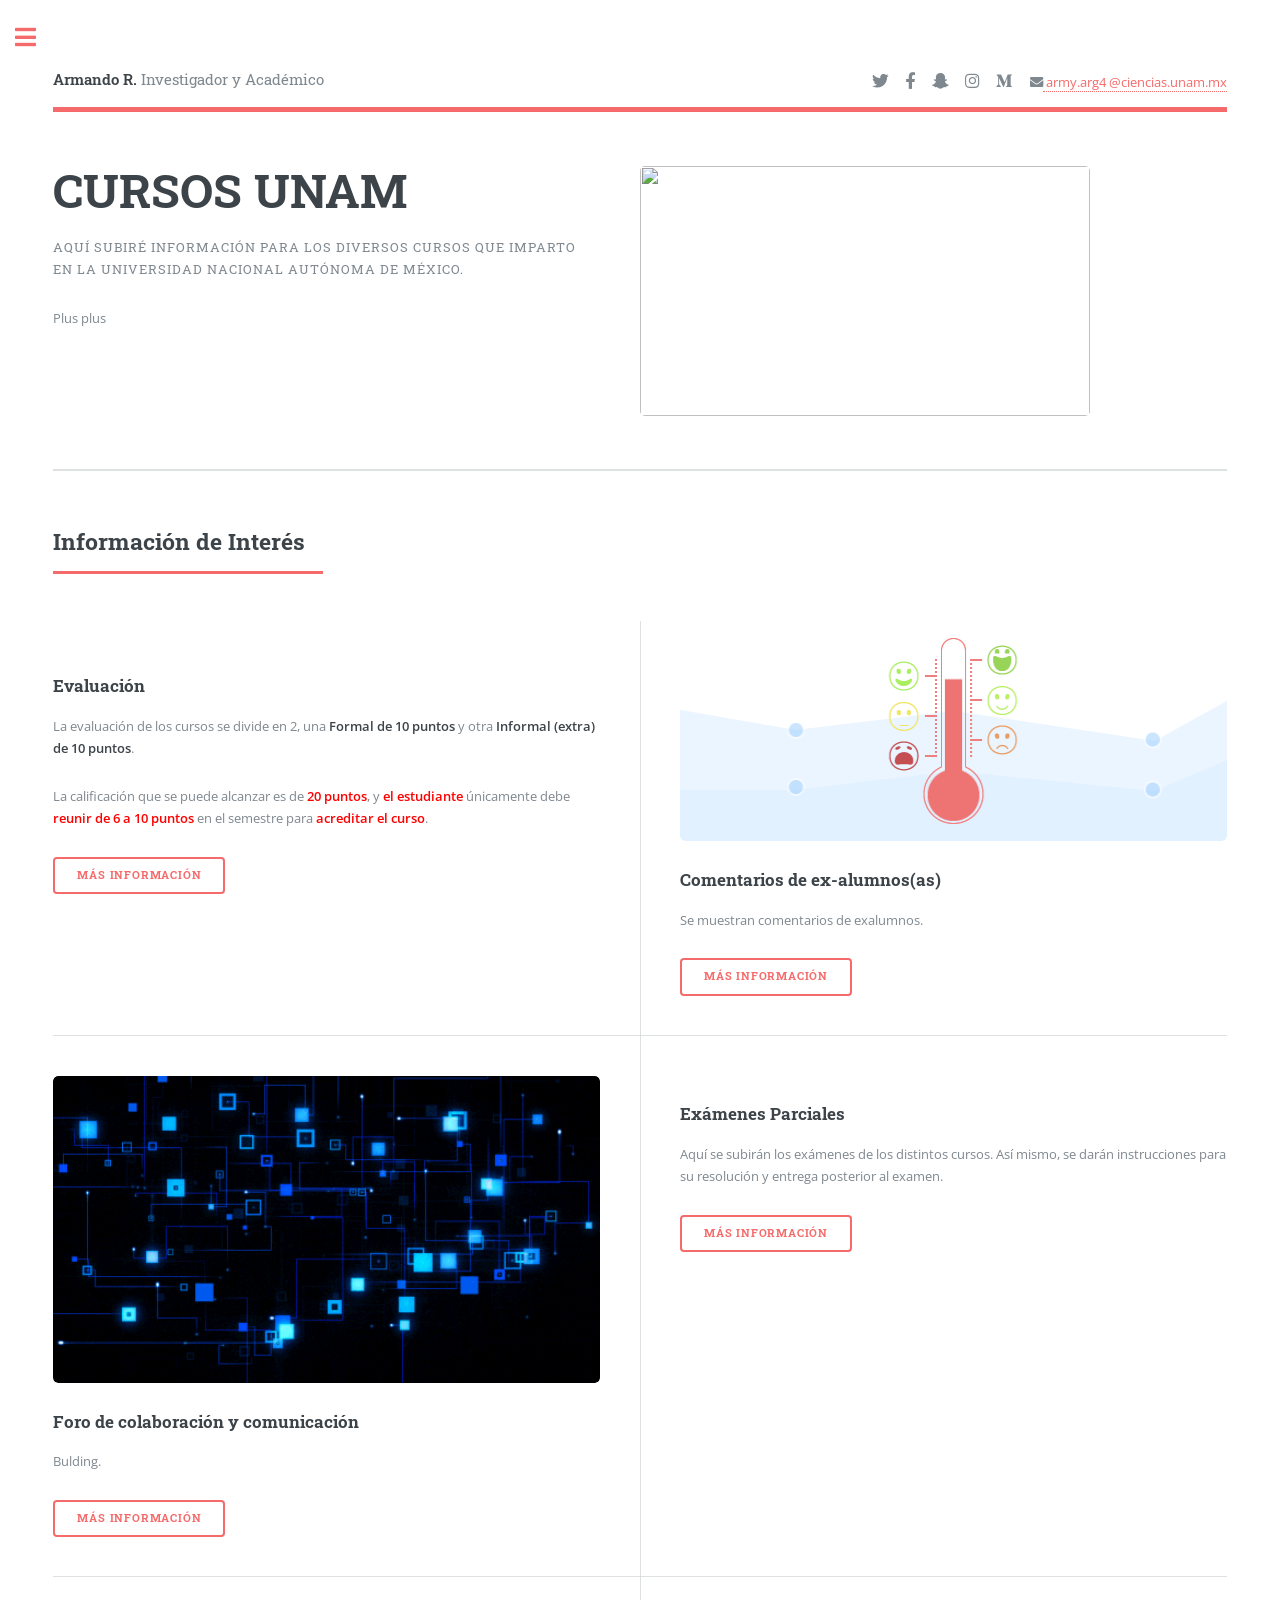
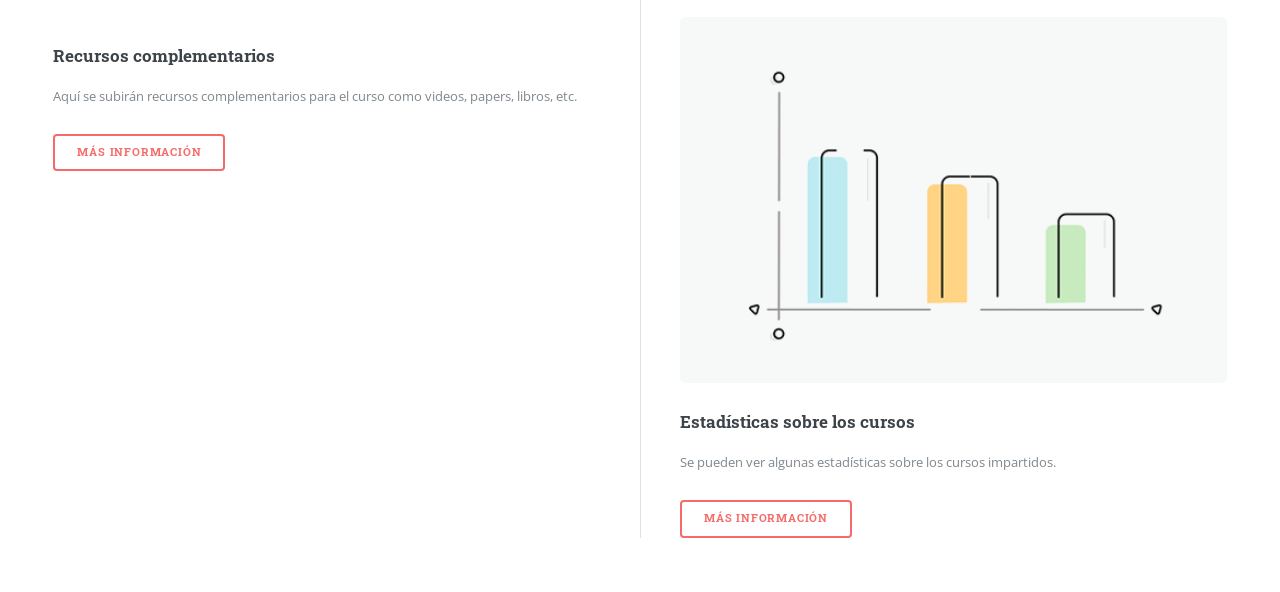
==== commit f205420f: "estat curses 2" ====
--- a/index.html
+++ b/index.html
@@ -127,7 +127,7 @@
 											<h3>Estadísticas sobre los cursos</h3>
 											<p>Se pueden ver algunas estadísticas sobre los cursos impartidos.</p>
 											<ul class="actions">
-												<li><a href="stat_courses.html" class="button">Más Información</a></li>
+												<li><a href="estat_courses.html" class="button">Más Información</a></li>
 											</ul>
 										</article>
 									</div>
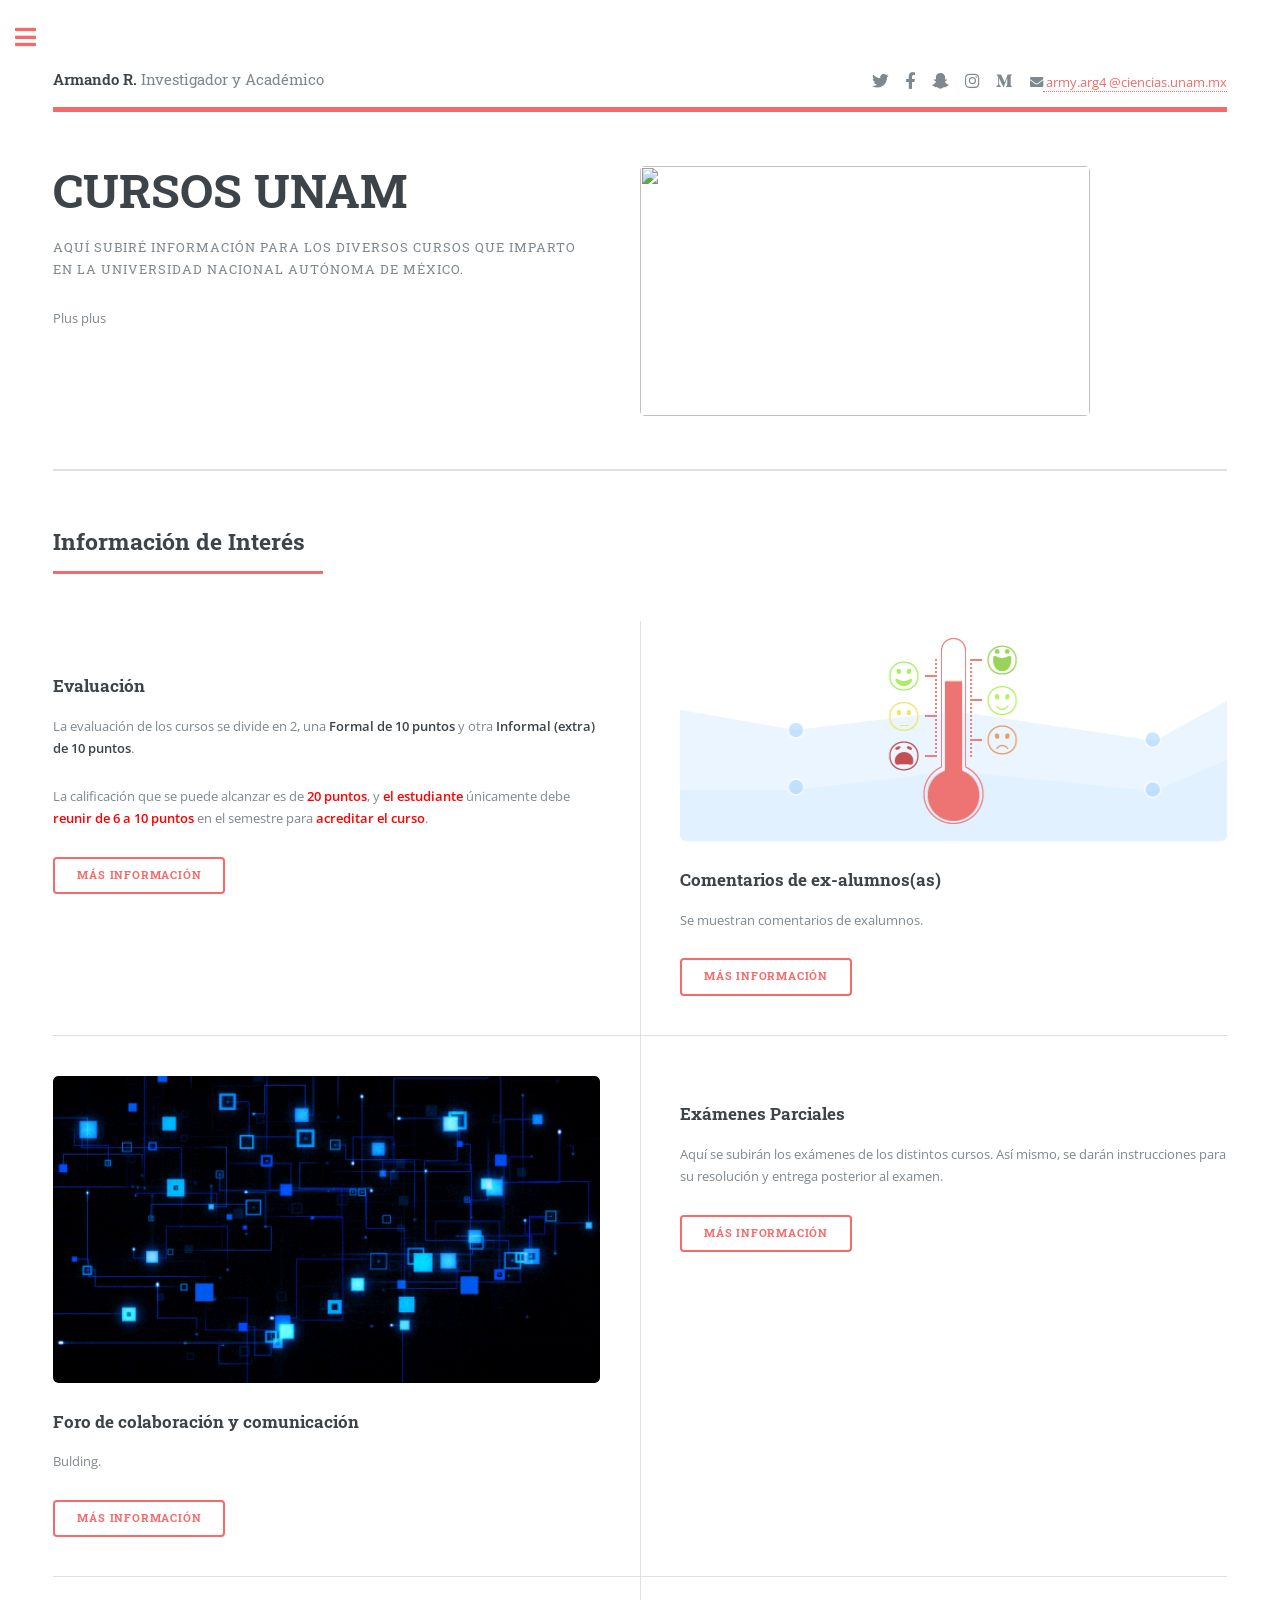
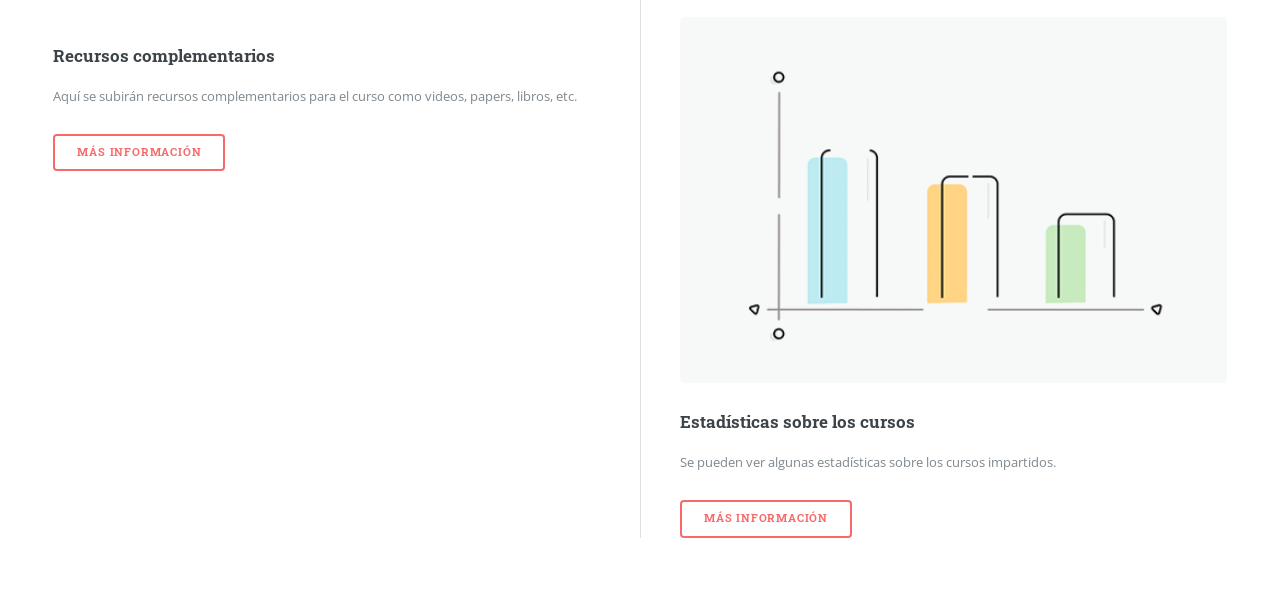
==== commit aec57430: "estat material" ====
--- a/index.html
+++ b/index.html
@@ -119,7 +119,7 @@
 											<h3>Recursos complementarios</h3>
 											<p>Aquí se subirán recursos complementarios para el curso como videos, papers, libros, etc.</p>
 											<ul class="actions">
-												<li><a href="#" class="button">Más Información</a></li>
+												<li><a href="recursos.html" class="button">Más Información</a></li>
 											</ul>
 										</article>
 										<article>
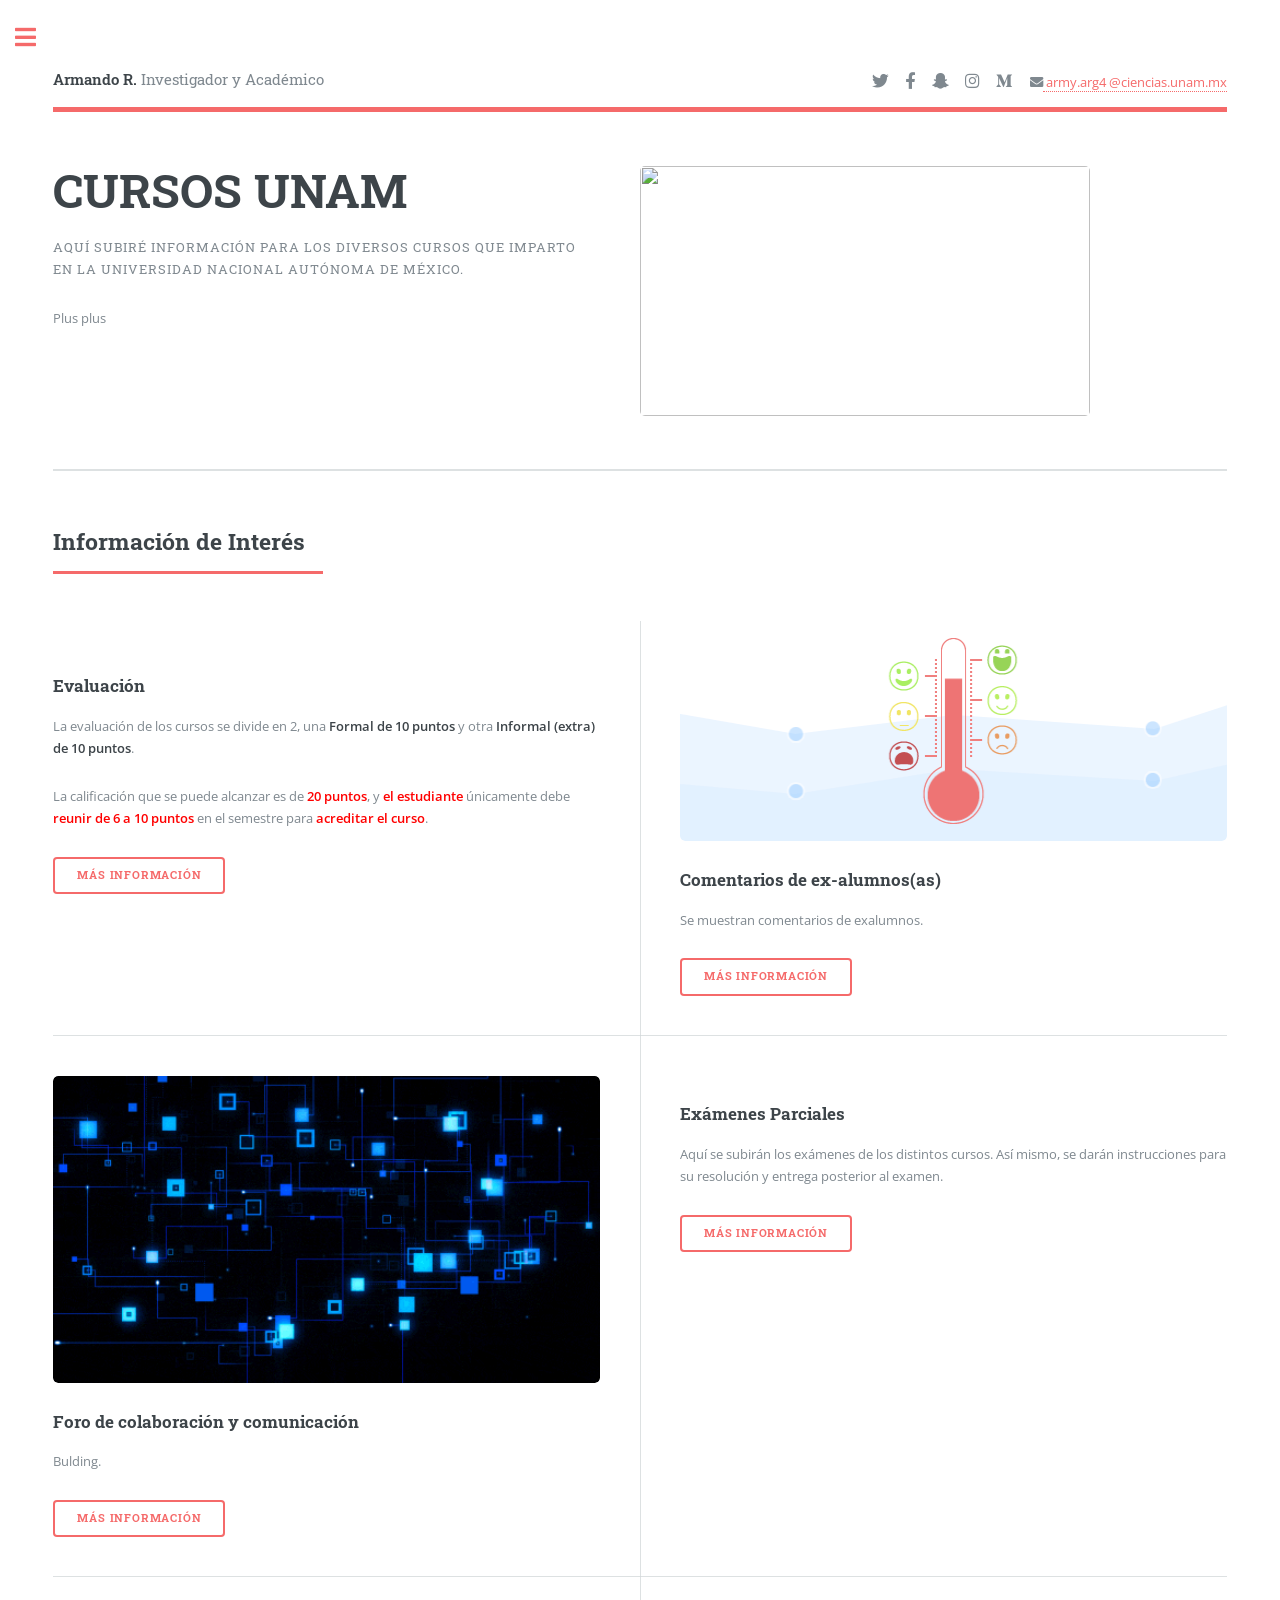
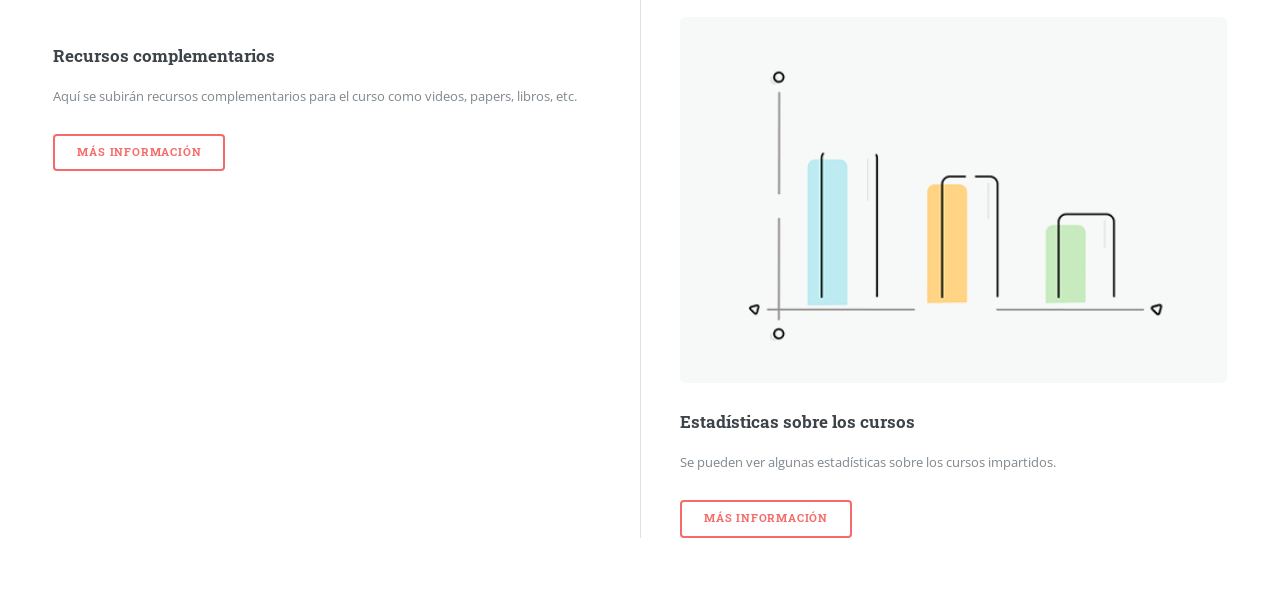
==== commit fc4ba3a1: "guia instalacion" ====
--- a/index.html
+++ b/index.html
@@ -158,7 +158,7 @@
 																		
 										<li><a href="alg_lin.html">Álgebra Lineal</a></li>
 										<!--<li><a href="econometriaI.html">Econometría I</a></li>-->
-										<li><a href="presentacion.html">Física Estadística</a></li>
+										<li><a href="software.html">Notas Software</a></li>
 										<li>
 											<span class="opener">Submenu</span>
 											<ul>
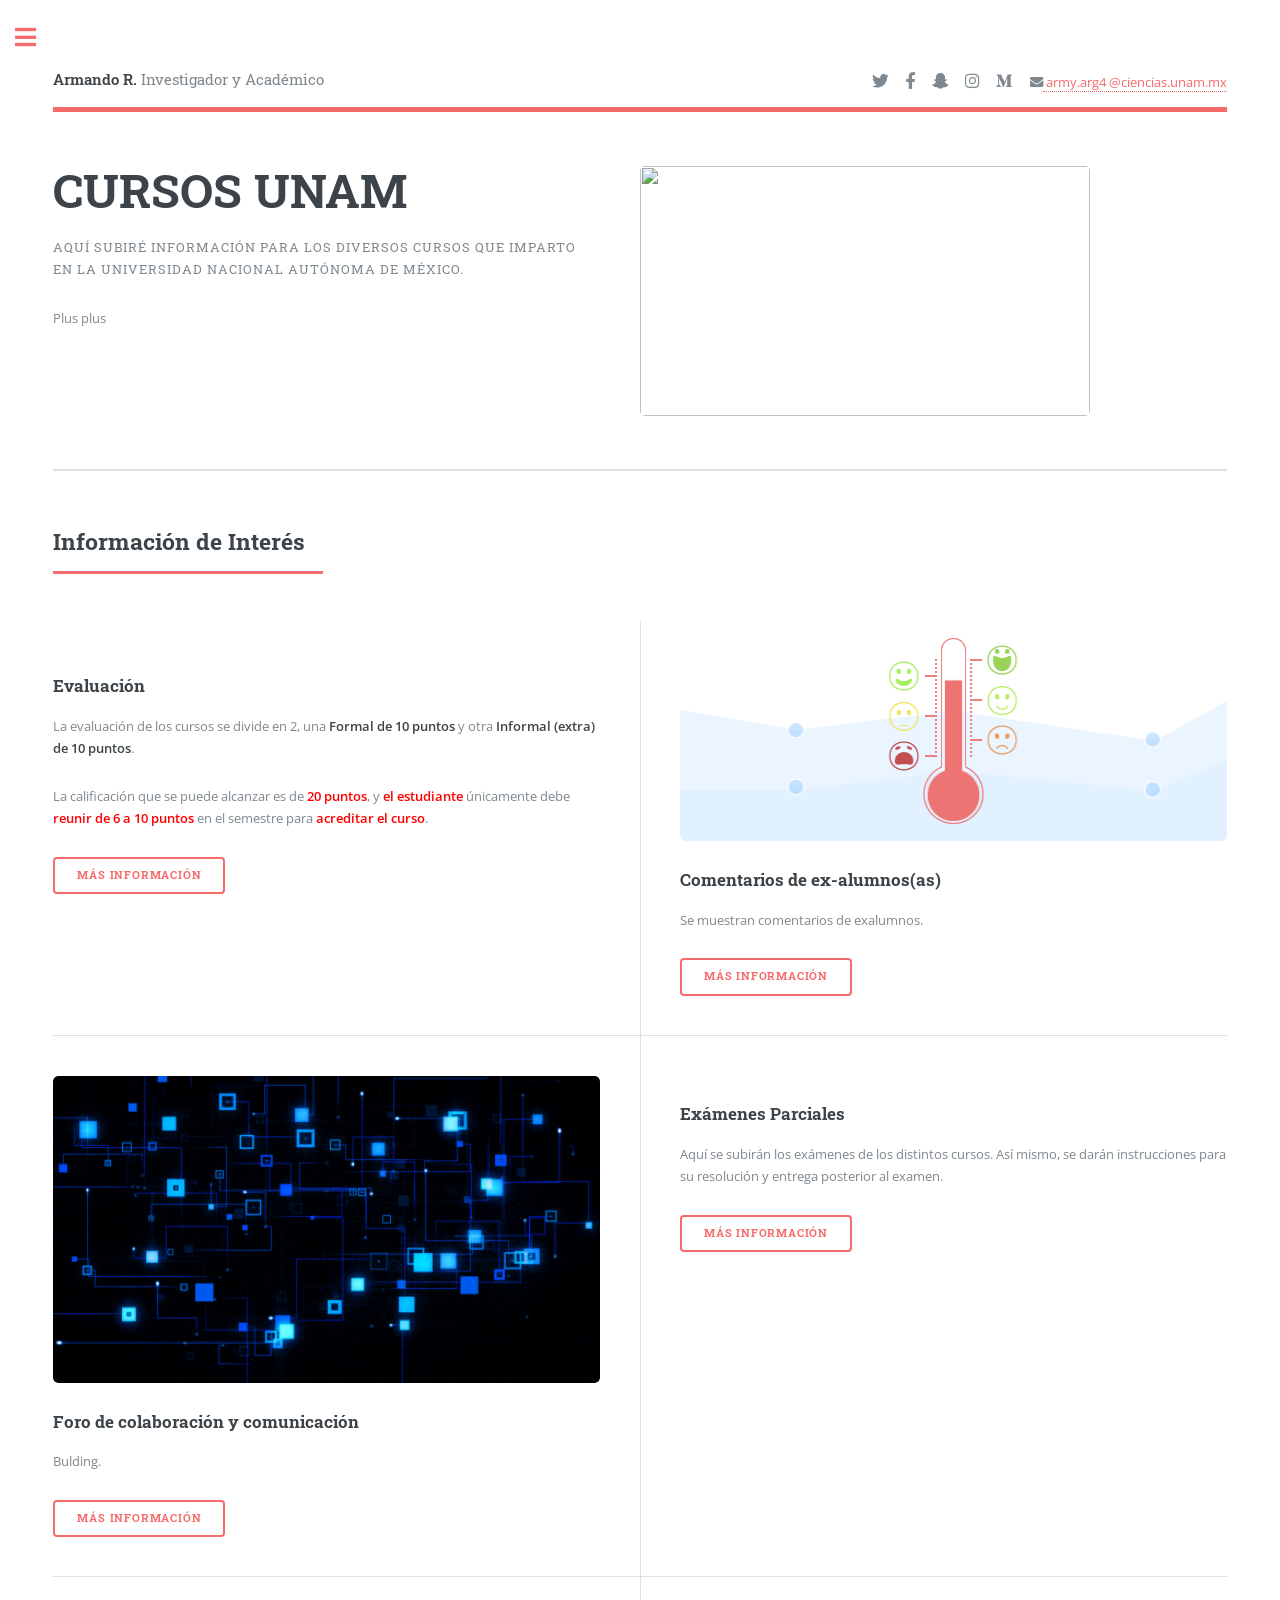
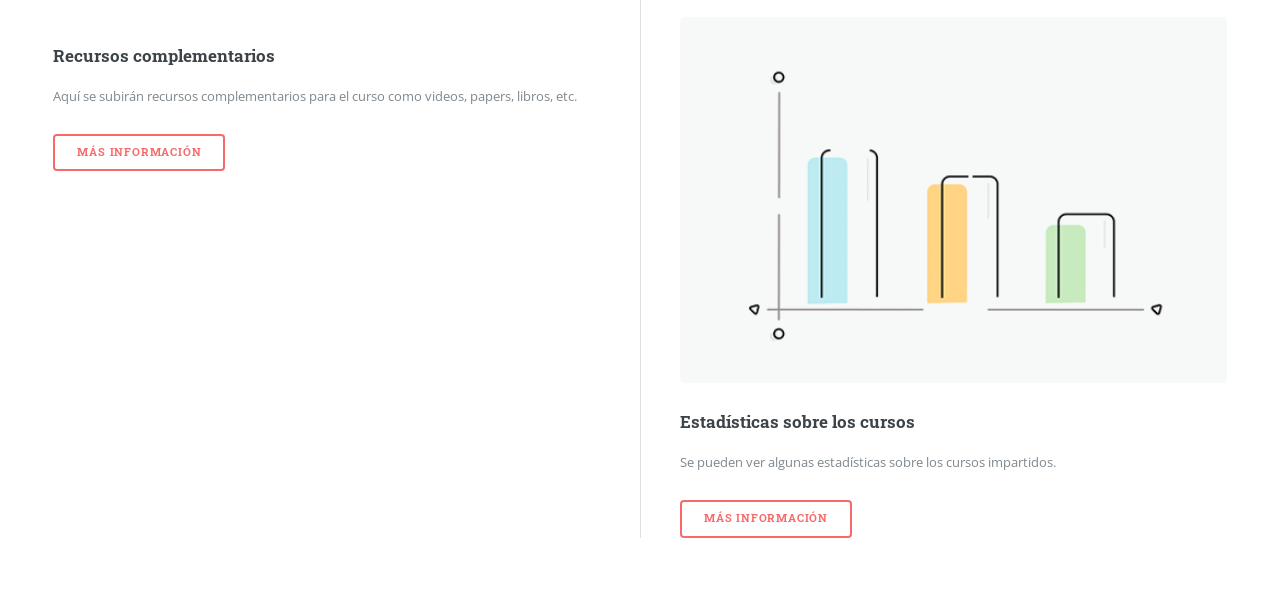
==== commit 2cd812f6: "transformación letra E" ====
--- a/index.html
+++ b/index.html
@@ -160,9 +160,9 @@
 										<!--<li><a href="econometriaI.html">Econometría I</a></li>-->
 										<li><a href="software.html">Notas Software</a></li>
 										<li>
-											<span class="opener">Submenu</span>
+											<span class="opener">Python</span>
 											<ul>
-												<li><a href="#">L</a></li>
+												<li><a href="python_exer.html" >Transformar letra E</li>
 												<li><a href="#">I</a></li>
 												<li><a href="#">T</a></li>
 												<li><a href="#">F</a></li>
@@ -192,6 +192,7 @@
 			<script src="assets/js/breakpoints.min.js"></script>
 			<script src="assets/js/util.js"></script>
 			<script src="assets/js/main.js"></script>
+	
 
 	</body>
 </html>
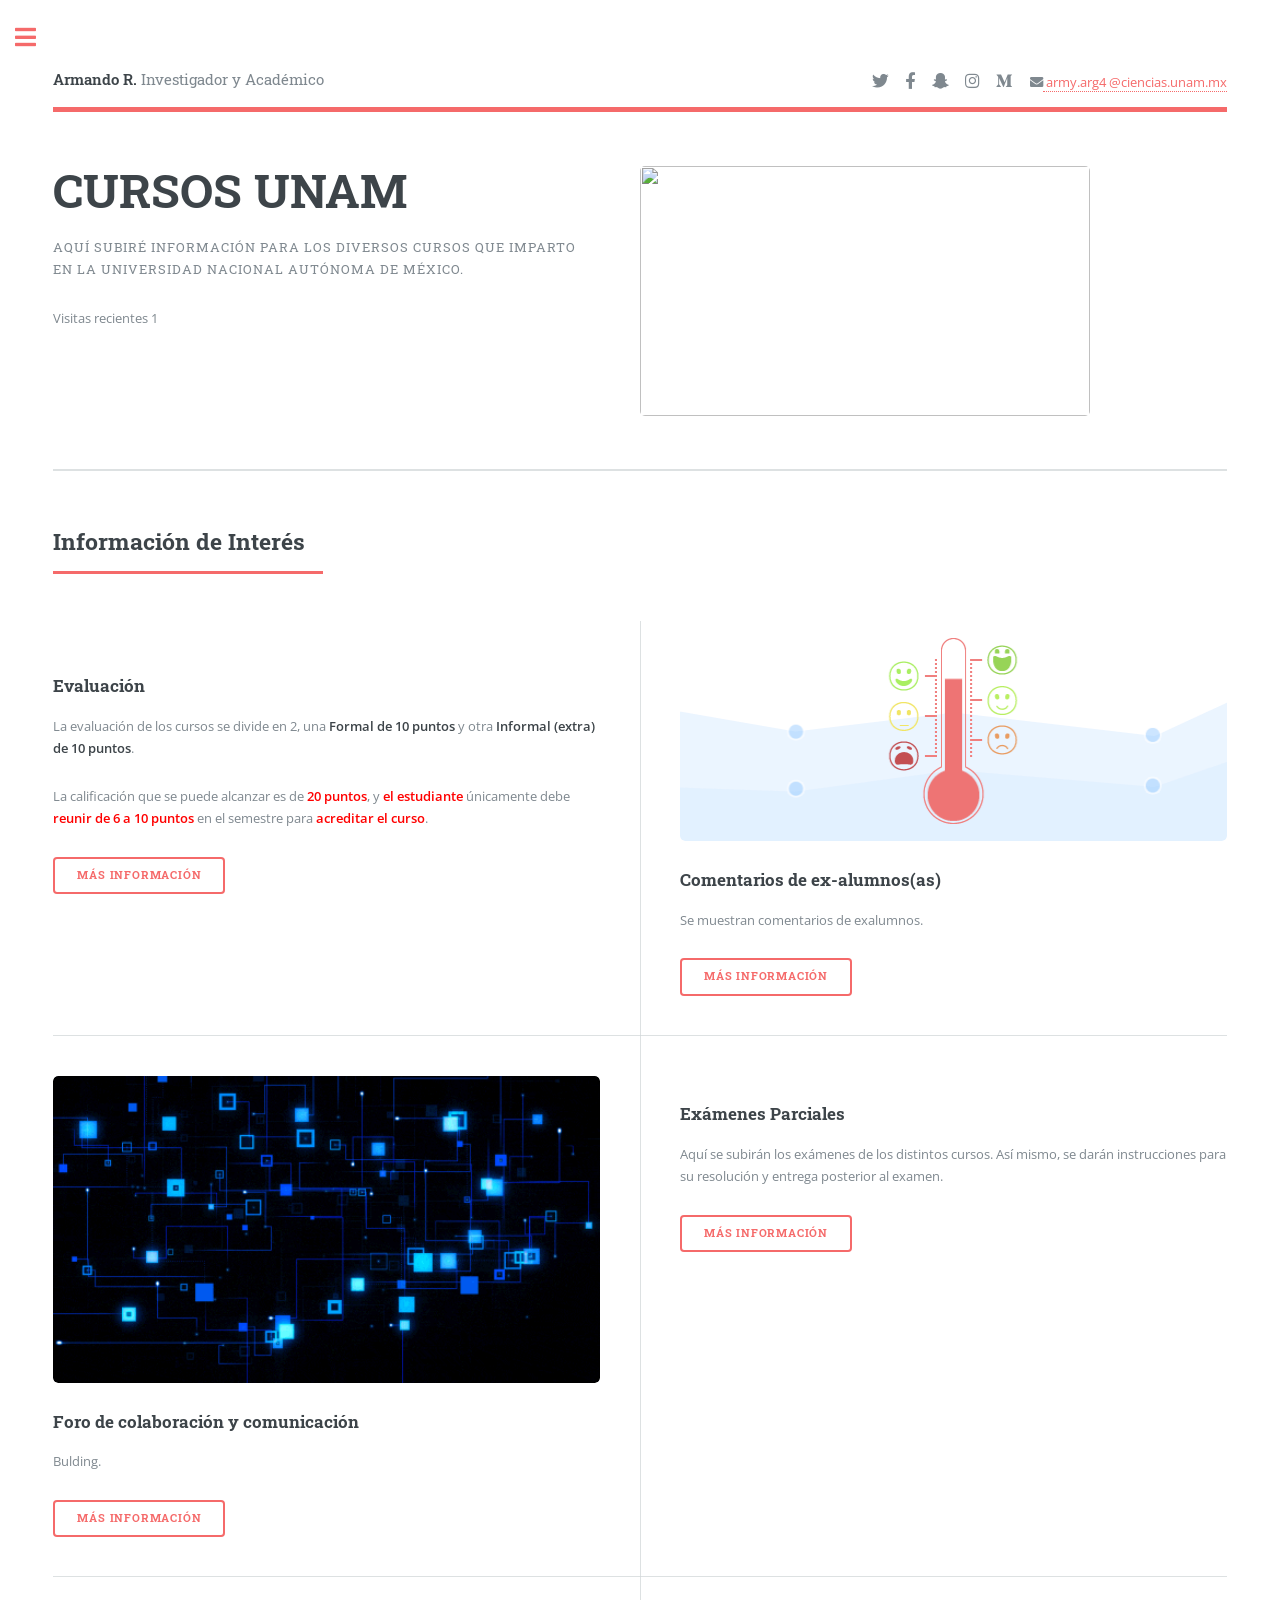
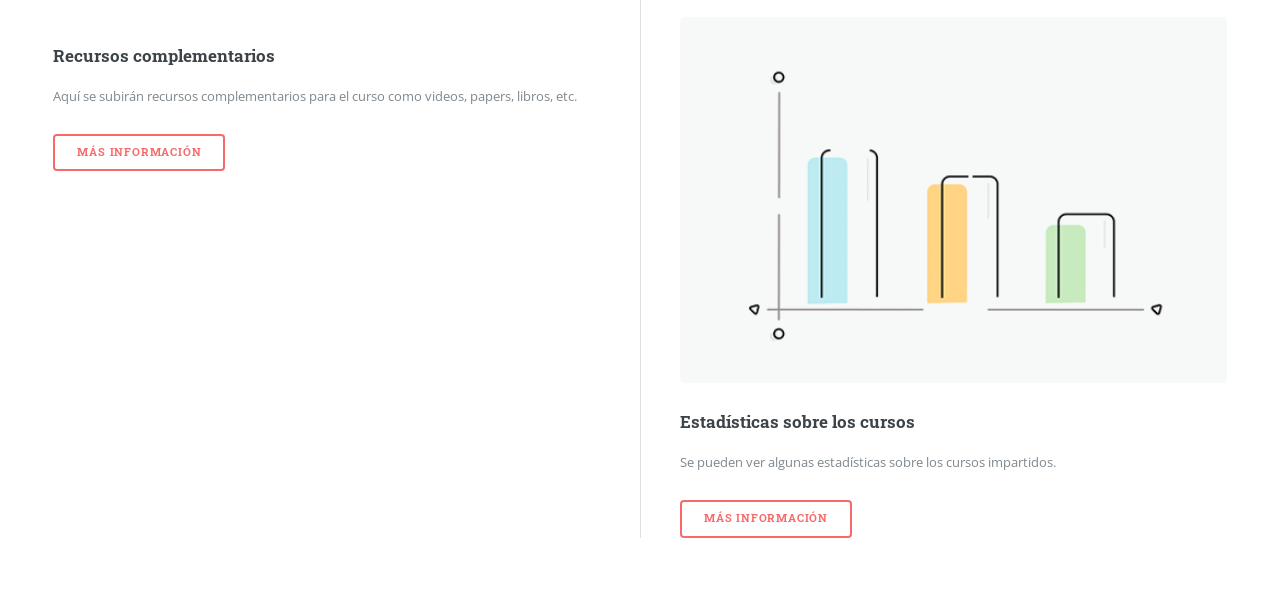
==== commit 98309671: "Modificación entrada" ====
--- a/index.html
+++ b/index.html
@@ -38,8 +38,11 @@
 											<h1>CURSOS UNAM<br />
 											</h1>
 <p>Aquí subiré información para los diversos cursos que imparto en la Universidad Nacional Autónoma de México.</p>
+    
 										</header>
-										<p>   Plus plus</p>
+										<p id="visitas">Visitas recientes <span id="contador">0</span></p>
+										<!--<button onclick="resetearContador()">Resetear Contador</button>-->
+										
 										
 									</div>
 									<span class="image object">
@@ -187,6 +190,31 @@
 			</div>
 
 		<!-- Scripts -->
+		    
+		    <script>
+        // Incrementar el contador de visitas
+        let contador = localStorage.getItem('visitas');
+        if (contador === null) {
+            contador = 0;
+        } else {
+            contador = parseInt(contador);
+        }
+        contador++;
+        localStorage.setItem('visitas', contador);
+
+        // Mostrar el contador en la página
+        document.getElementById('contador').textContent = contador;
+
+        // Función para resetear el contador
+        function resetearContador() {
+            localStorage.removeItem('visitas');
+            contador = 0;
+            document.getElementById('contador').textContent = contador;
+            alert('Contador reseteado correctamente.');
+        }
+    </script>
+		    
+		    
 			<script src="assets/js/jquery.min.js"></script>
 			<script src="assets/js/browser.min.js"></script>
 			<script src="assets/js/breakpoints.min.js"></script>
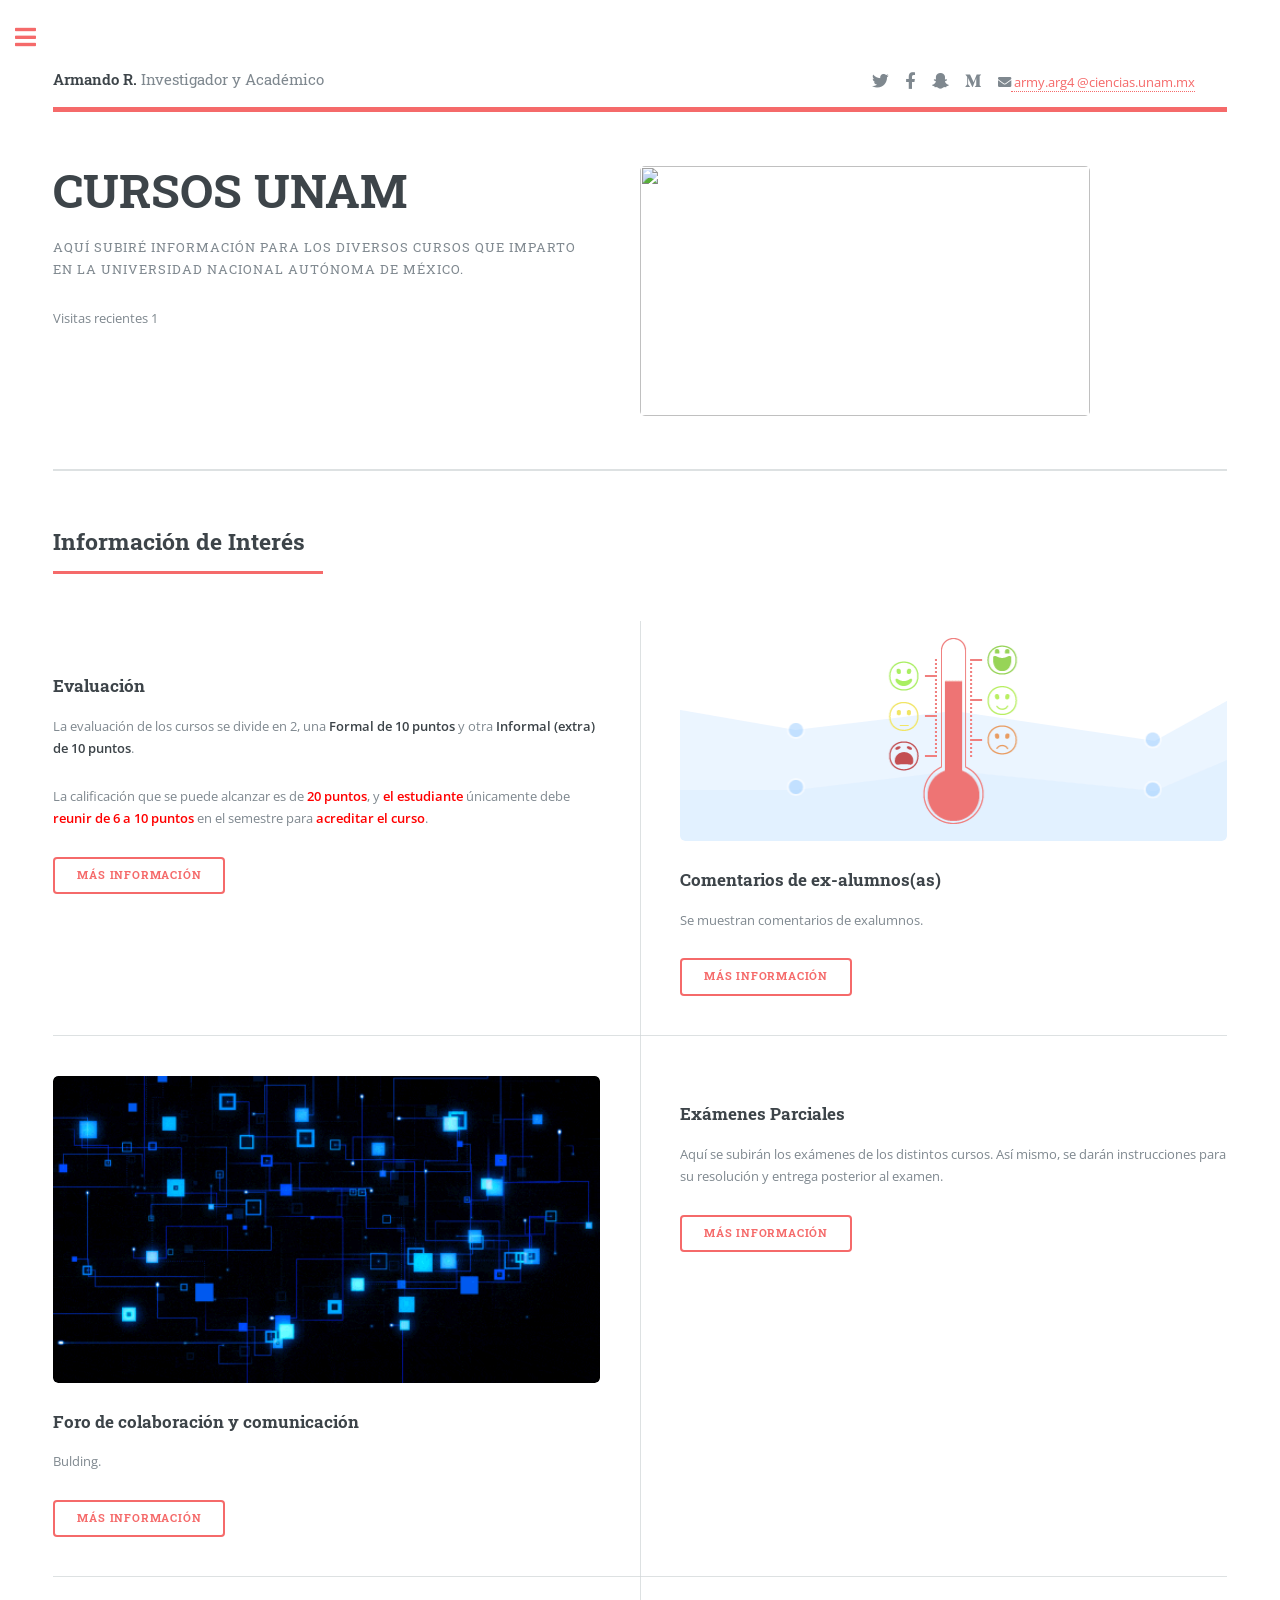
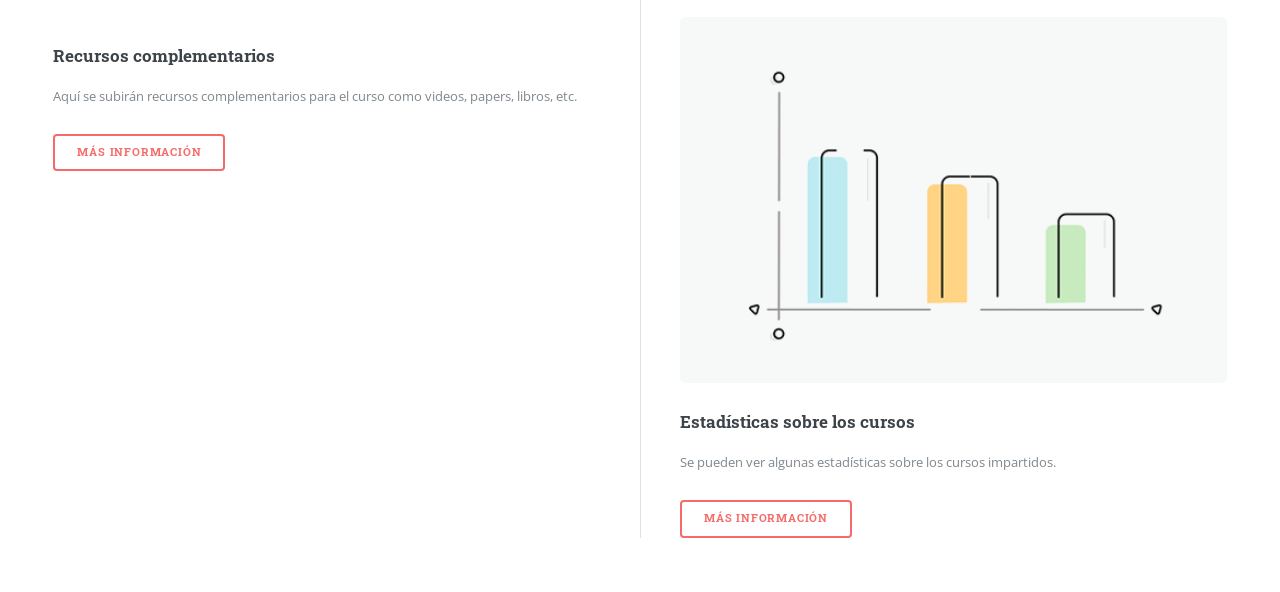
==== commit 64275e23: "prop pag eco" ====
--- a/index.html
+++ b/index.html
@@ -22,12 +22,13 @@
 								<header id="header">
 									<a href="index.html" class="logo"><strong>Armando R.</strong> Investigador y Académico</a>
 									<ul class="icons">
-										<li><a href="#" class="icon brands fa-twitter"><span class="label">Twitter</span></a></li>
+									<li><a href="#" class="icon brands fa-twitter"><span class="label">Twitter</span></a></li>
 										<li><a href="#" class="icon brands fa-facebook-f"><span class="label">Facebook</span></a></li>
 										<li><a href="#" class="icon brands fa-snapchat-ghost"><span class="label">Snapchat</span></a></li>
-										<li><a href="#" class="icon brands fa-instagram"><span class="label">Instagram</span></a></li>
+										
 										<li><a href="#" class="icon brands fa-medium-m"><span class="label">Medium</span></a></li>
 										<li class="icon solid fa-envelope"><a href="#"> army.arg4 @ciencias.unam.mx</a></li>
+										<li><a style="color: white;" href="Facultad de Economia.html" class="icon brands fa-instagram"><span class="label">Instagram</span></a></li>
 									</ul>
 								</header>
 
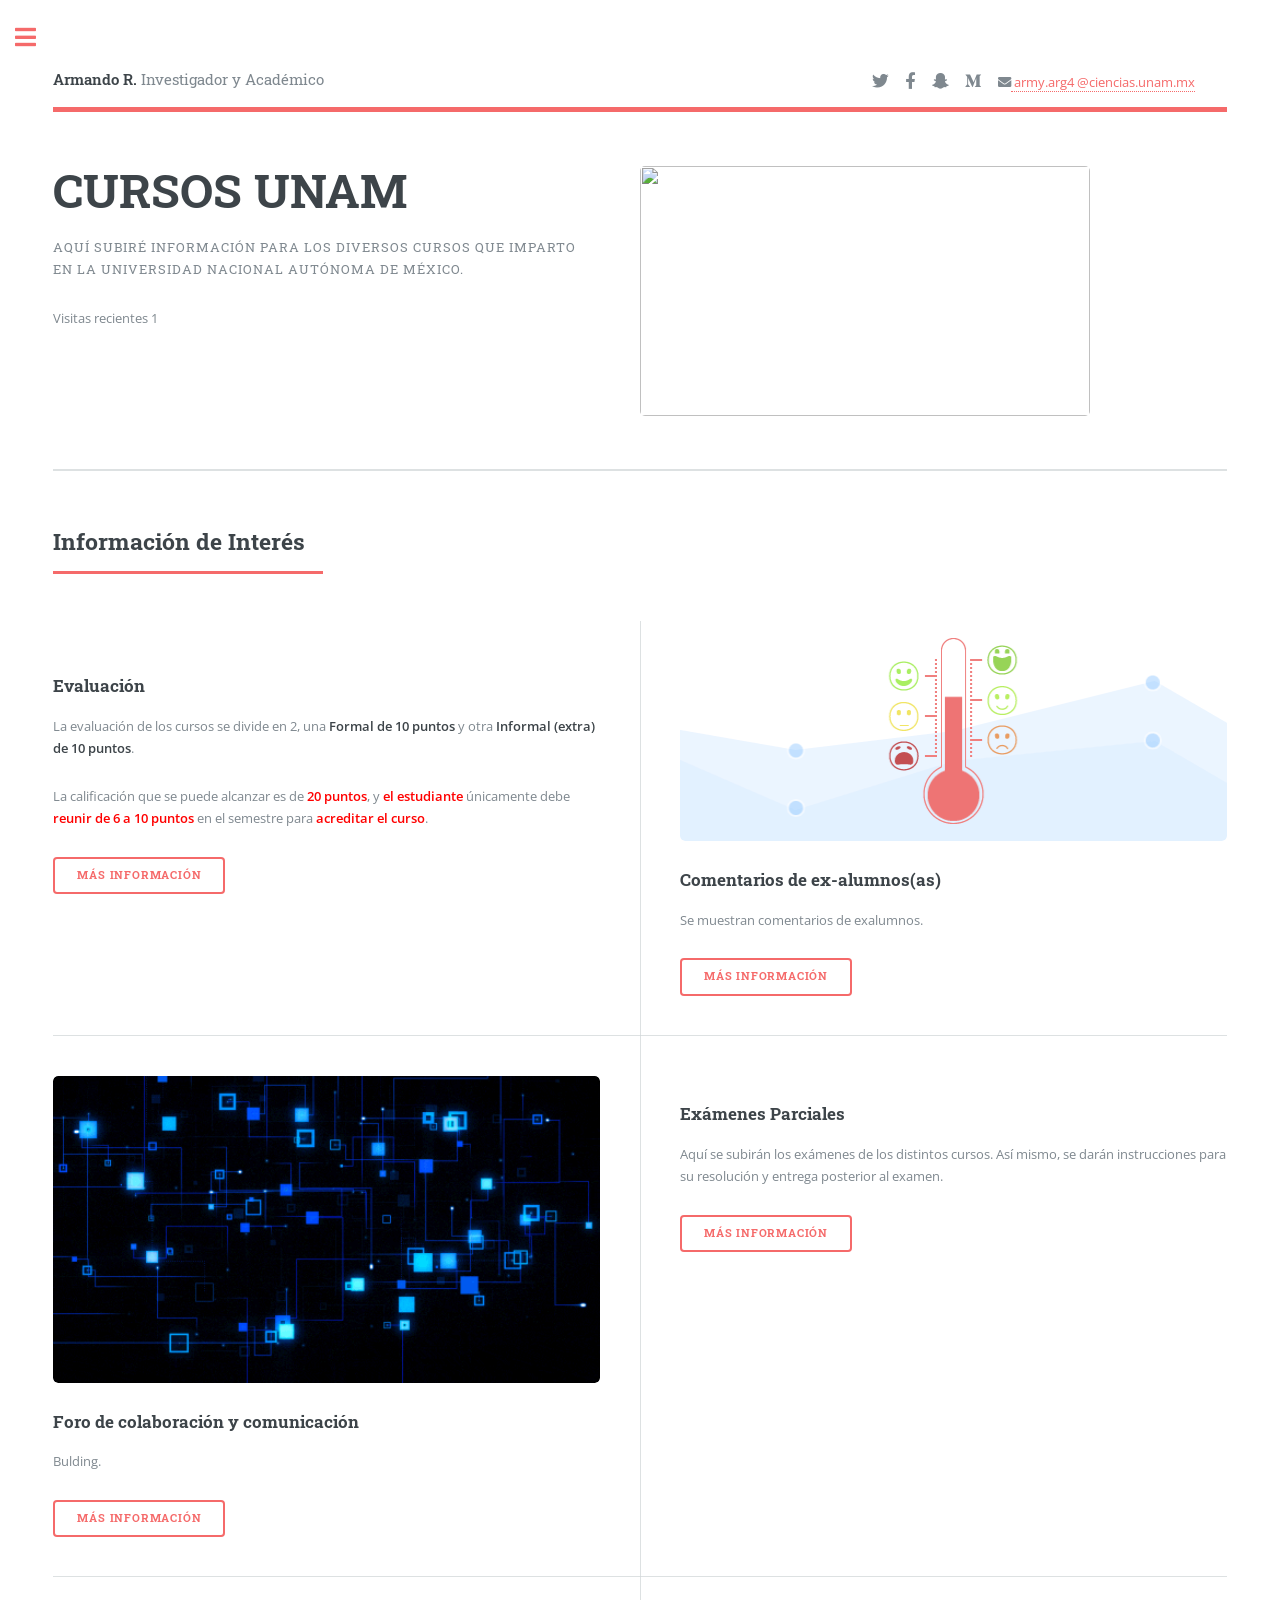
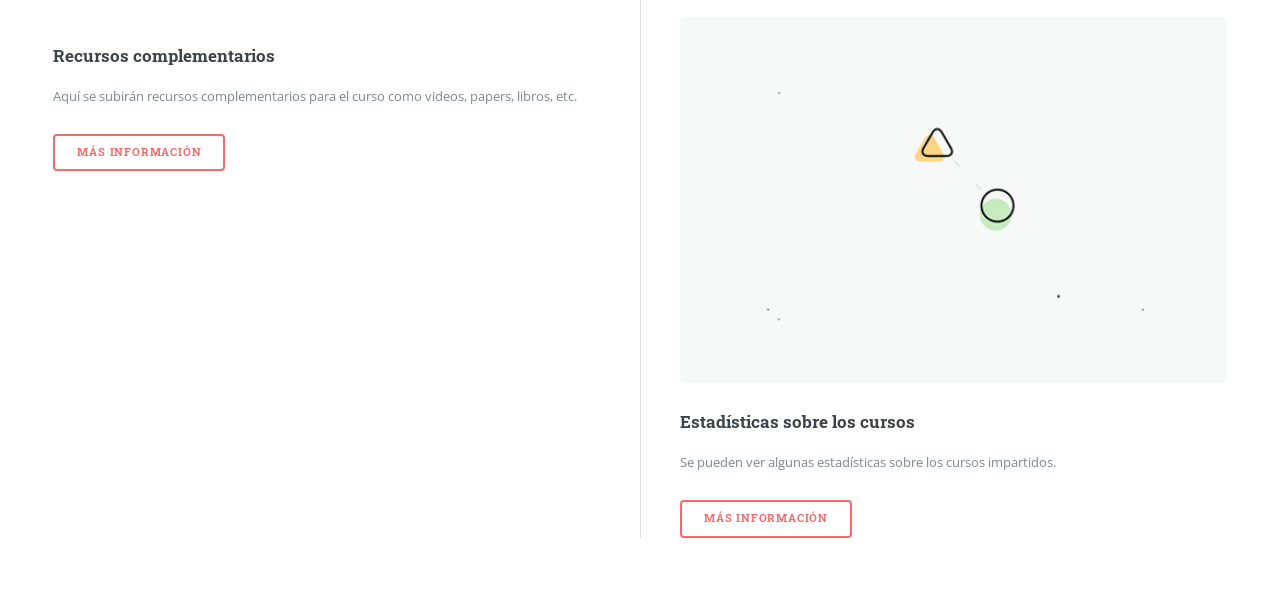
==== commit 5040084c: "Update index.html" ====
--- a/index.html
+++ b/index.html
@@ -115,7 +115,7 @@
 											<p>Aquí se subirán los exámenes de los distintos cursos. Así mismo, se darán 
 instrucciones para su resolución y entrega posterior al examen.</p>
 											<ul class="actions">
-												<li><a href="#" class="button">Más Información</a></li>
+												<li><a href="dr_examen.html" class="button">Más Información</a></li>
 											</ul>
 										</article>
 										<article>
